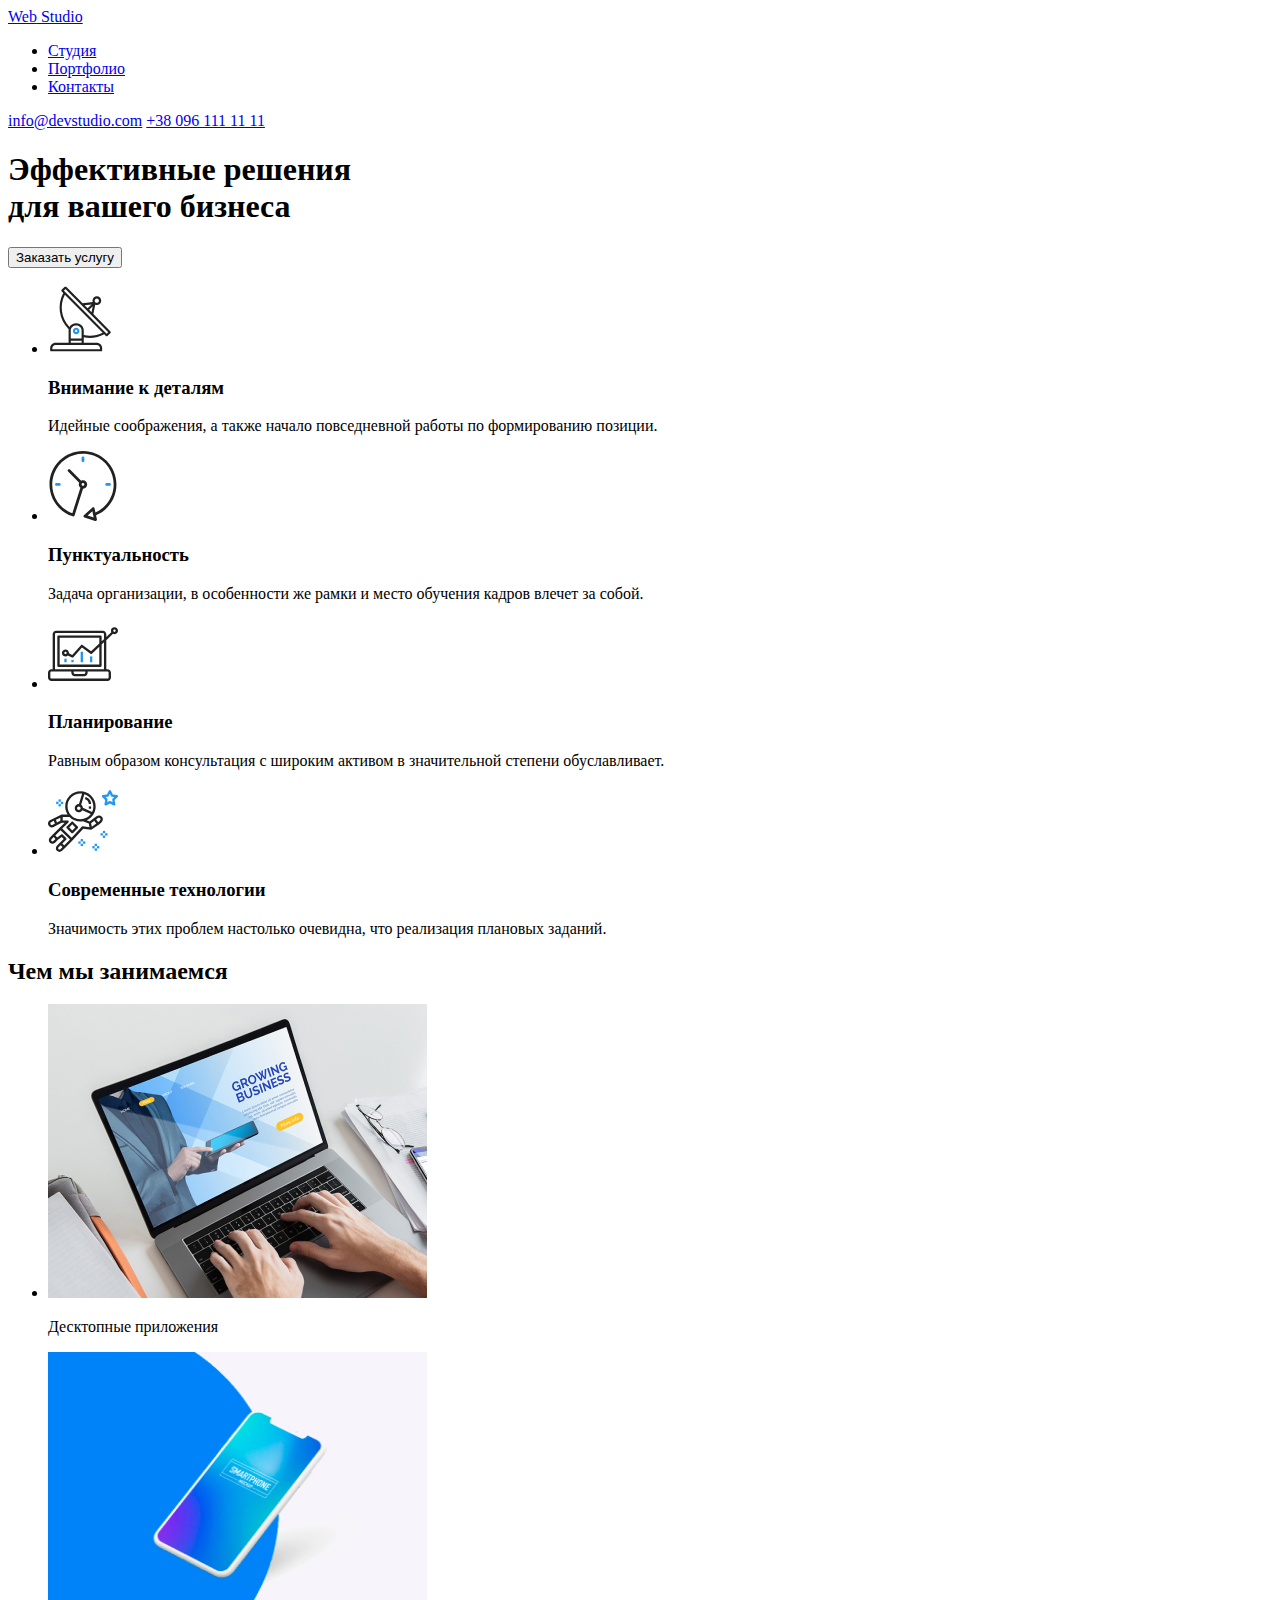
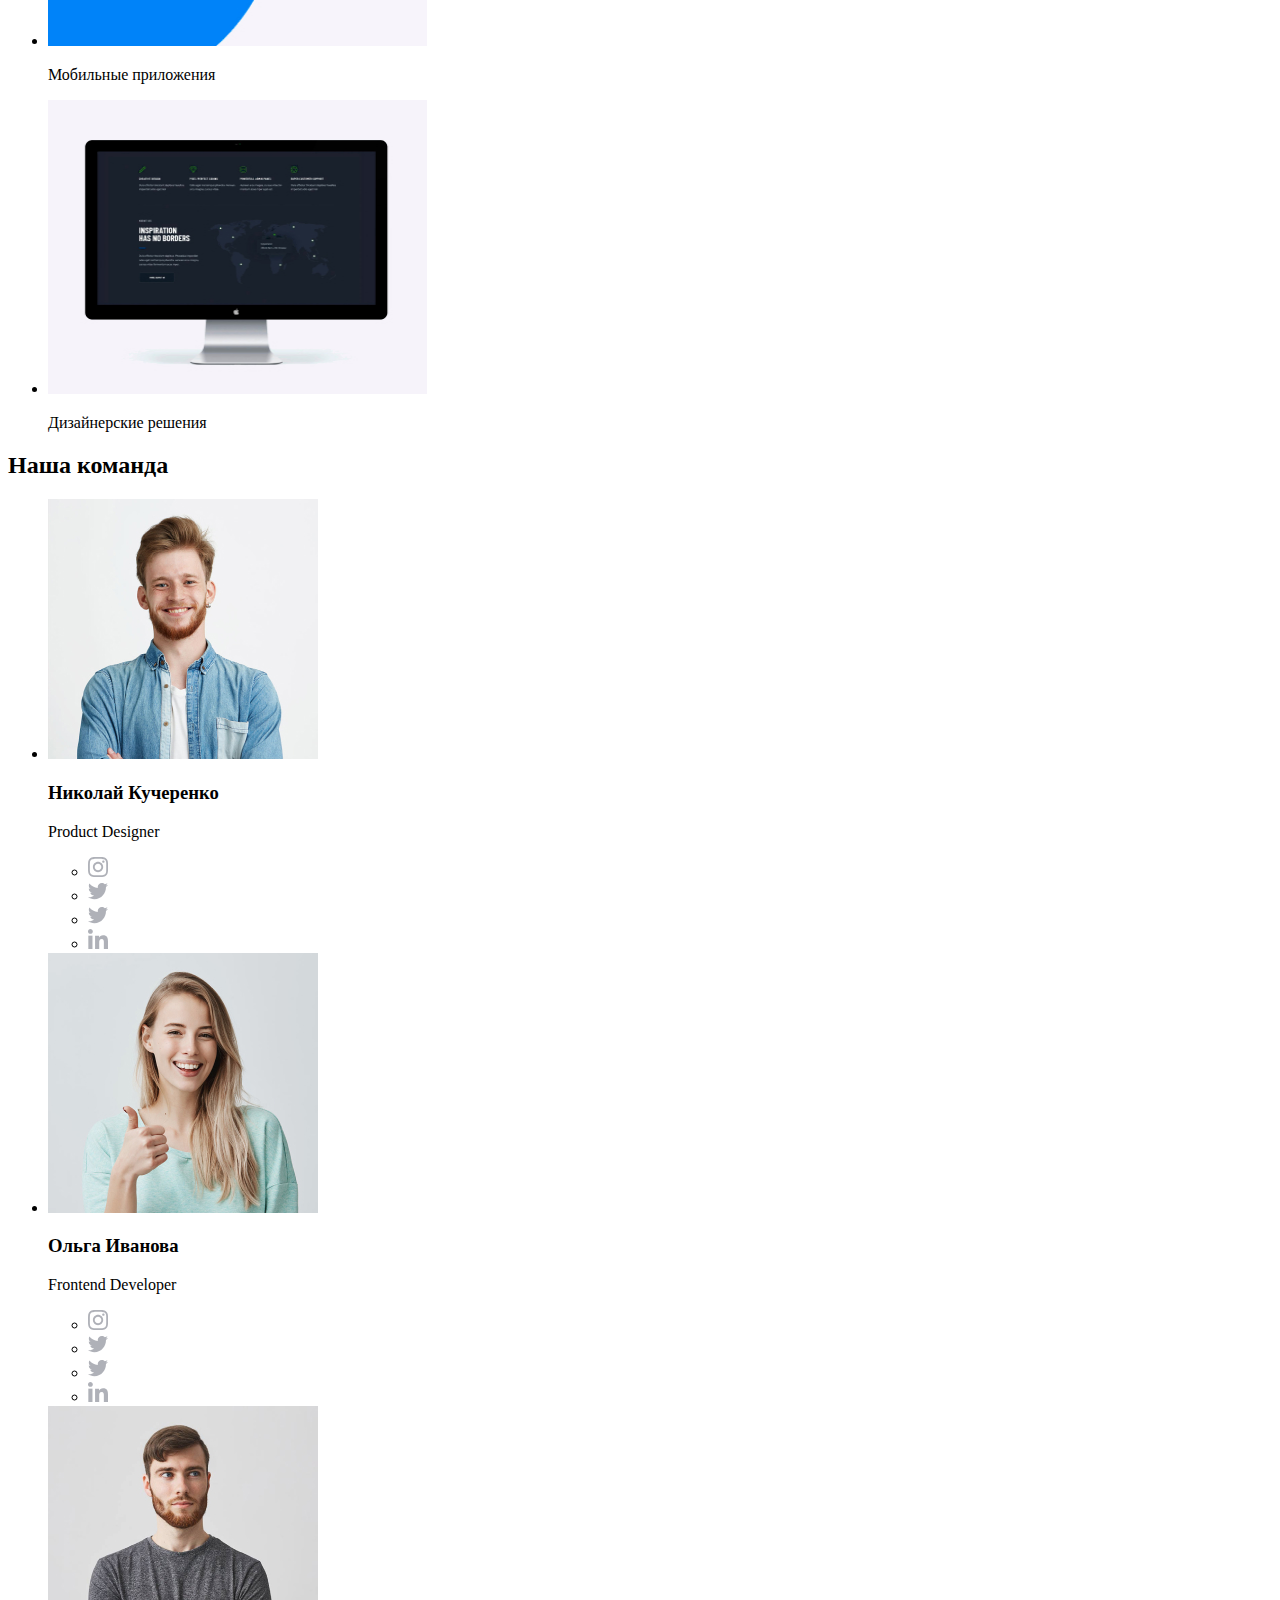
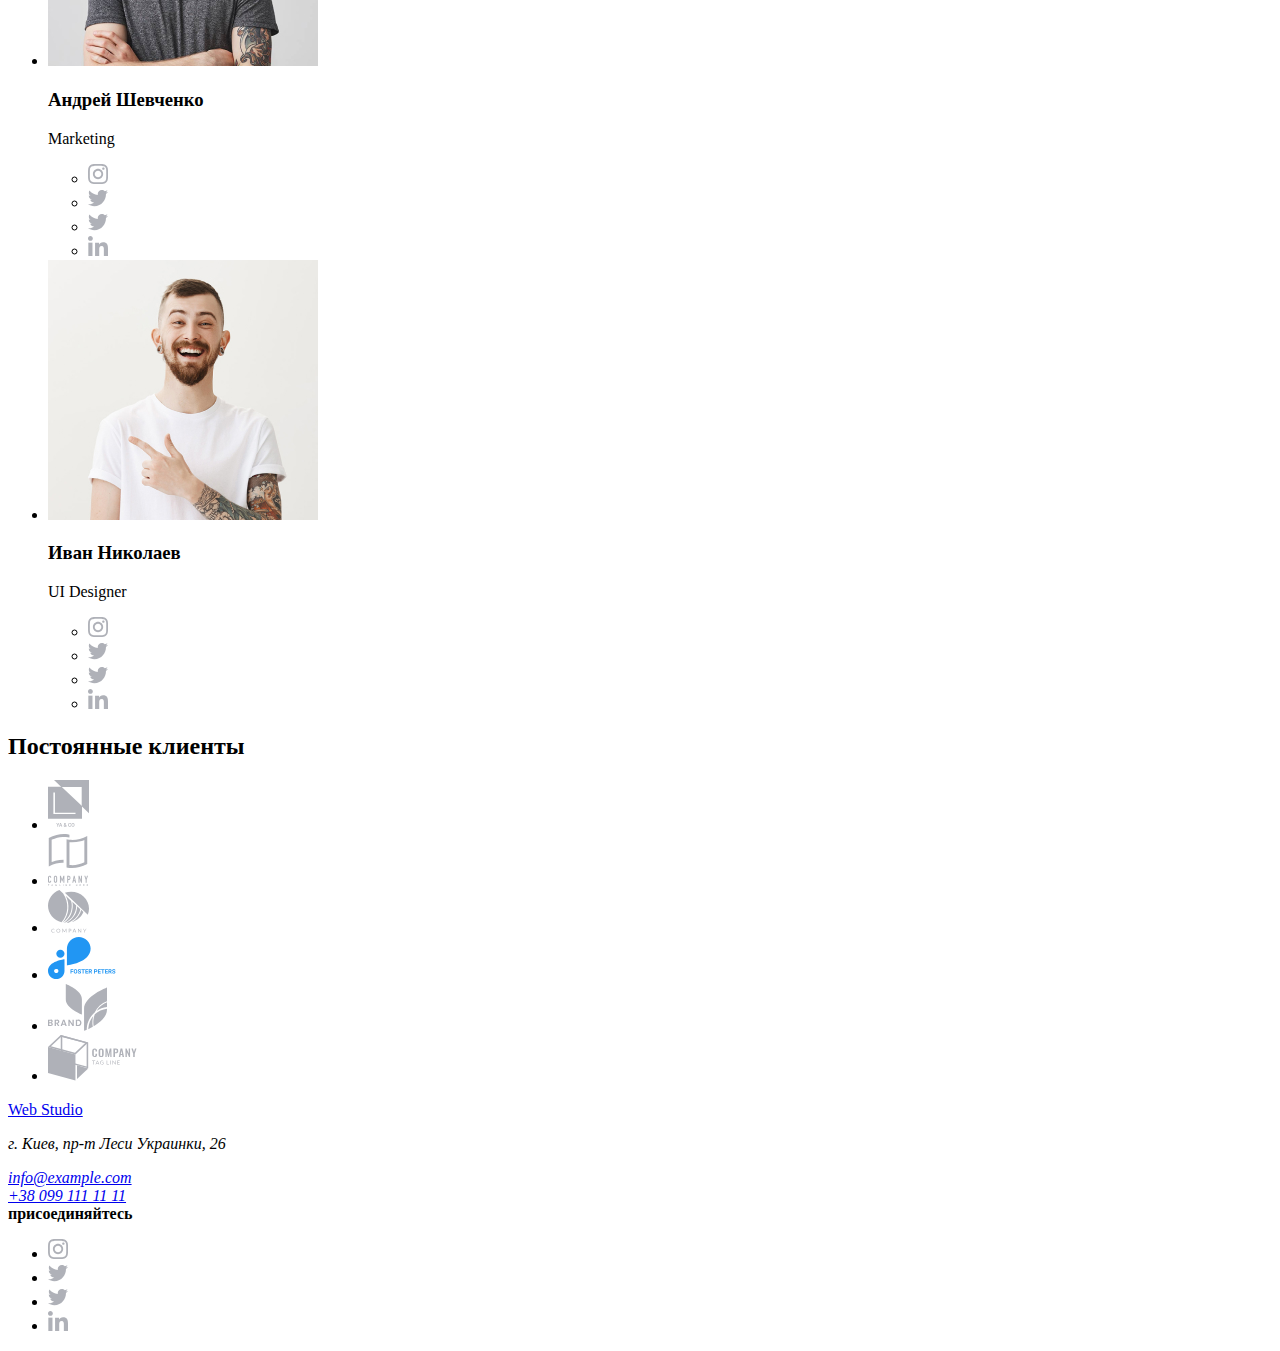
==== index.html @ 9d207a73 "Перенесено всі файли з першого ДЗ і створено файл portfolio.html" ====
<!DOCTYPE html>
<html lang="ru">

<head>
    <meta charset="UTF-8">
    <meta name="viewport" content="width=device-width, initial-scale=1.0">
    <title>HomeWork1</title>
    <link rel="stylesheet" href="./css/styles.css" />
</head>

<body>
    <!-- ШАПКА МАКЕТА -->
    <header>
        <nav>
            <a href="index.html"><span>Web</span> Studio</a>
            <ul>
                <li><a href="#">Студия</a></li>
                <li><a href="#">Портфолио</a></li>
                <li><a href="#">Контакты</a></li>
            </ul>
        </nav>
        <div>
            <a href="mailto:info@devstudio.com">info@devstudio.com</a>
            <a href="tel:+380961111111">+38 096 111 11 11</a>
        </div>
    </header>
    <main>
        <!-- Секция ГЕРОЙ -->
        <section>
            <h1>Эффективные решения <br>для вашего бизнеса</h1>
            <button>Заказать услугу</button>
        </section>
        <!-- О НАС -->
        <section>
            <h2 hidden>О нас</h2>
            <ul>
                <li>
                    <img src="./imges/aboutus/antenna.svg" alt="Иконака антены" width="65" height="70">
                    <h3>Внимание к деталям</h3>
                    <p>Идейные соображения, а также начало повседневной работы
                        по формированию позиции.</p>
                </li>
                <li>
                    <img src="./imges/aboutus/clock.svg" alt="Иконка часов" width="70" height="70">
                    <h3>Пунктуальность</h3>
                    <p>Задача организации, в особенности же рамки
                        и место обучения кадров влечет за собой.</p>
                </li>
                <li>
                    <img src="./imges/aboutus/diagram.svg" alt="Иконка диаграмы" width="70" height="70">
                    <h3>Планирование</h3>
                    <p>Равным образом консультация
                        с широким активом в значительной степени обуславливает.</p>
                </li>
                <li>
                    <img src="./imges/aboutus/astronaut.svg" alt="Иконка астронавта" width="70" height="70">
                    <h3>Современные технологии</h3>
                    <p>Значимость этих проблем настолько очевидна,
                        что реализация плановых заданий.</p>
                </li>
            </ul>
        </section>
        <!-- ЧЕМ МЫ ЗАНИМАЕМСЯ -->
        <section>
            <h2>Чем мы занимаемся</h2>
            <ul>
                <li>
                    <img src="./imges/ourwork/noutbook.jpg" alt="Изображение ноутбука" width="379" height="294">
                    <p>Десктопные приложения</p>
                </li>
                <li>
                    <img src="./imges/ourwork/mobile.jpg" alt="Изображение смартфона" width="379" height="294">
                    <p>Мобильные приложения</p>
                </li>
                <li>
                    <img src="./imges/ourwork/dekstop.jpg" alt="Изображение монитора" width="379" height="294">
                    <p>Дизайнерские решения</p>
                </li>
            </ul>
        </section>
        <!-- НАША КОМАНДА -->
        <section>
            <h2>Наша команда</h2>
            <ul>
                <li>
                    <img src="./imges/team/nikolai.jpg" alt="Фото Николая" width="270" height="260">
                    <h3>Николай Кучеренко</h3>
                    <p lang="en">Product Designer</p>
                    <ul>
                        <li><a href="#"><img src="./imges/social/instagram.svg" alt="иконка Инстаграм"></a></li>
                        <li><a href="#"><img src="./imges/social/twitter.svg" alt="иконка Твыттер"></a></li>
                        <li><a href="#"><img src="./imges/social/twitter.svg" alt="иконка Фейсбук"></a></li>
                        <li><a href="#"><img src="./imges/social/linkedin.svg" alt="иконка Линкедин"></a></li>
                    </ul>
                </li>
                <li>
                    <img src="./imges/team/olga.jpg" alt="Фото Ольги" width="270" height="260">
                    <h3>Ольга Иванова</h3>
                    <p lang="en">Frontend Developer</p>
                    <ul>
                        <li><a href="#"><img src="./imges/social/instagram.svg" alt="иконка Инстаграм"></a></li>
                        <li><a href="#"><img src="./imges/social/twitter.svg" alt="иконка Твыттер"></a></li>
                        <li><a href="#"><img src="./imges/social/twitter.svg" alt="иконка Фейсбук"></a></li>
                        <li><a href="#"><img src="./imges/social/linkedin.svg" alt="иконка Линкедин"></a></li>
                    </ul>
                </li>
                <li>
                    <img src="./imges/team/andrei.jpg" alt="Фото Андрея" width="270" height="260">
                    <h3>Андрей Шевченко</h3>
                    <p lang="en">Marketing</p>
                    <ul>
                        <li><a href="#"><img src="./imges/social/instagram.svg" alt="иконка Инстаграм"></a></li>
                        <li><a href="#"><img src="./imges/social/twitter.svg" alt="иконка Твыттер"></a></li>
                        <li><a href="#"><img src="./imges/social/twitter.svg" alt="иконка Фейсбук"></a></li>
                        <li><a href="#"><img src="./imges/social/linkedin.svg" alt="иконка Линкедин"></a></li>
                    </ul>
                </li>
                <li>
                    <img src="./imges/team/ivan.jpg" alt="Фото Ивана" width="270" height="260">
                    <h3>Иван Николаев</h3>
                    <p lang="en">UI Designer</p>
                    <ul>
                        <li><a href="#"><img src="./imges/social/instagram.svg" alt="иконка Инстаграм"></a></li>
                        <li><a href="#"><img src="./imges/social/twitter.svg" alt="иконка Твыттер"></a></li>
                        <li><a href="#"><img src="./imges/social/twitter.svg" alt="иконка Фейсбук"></a></li>
                        <li><a href="#"><img src="./imges/social/linkedin.svg" alt="иконка Линкедин"></a></li>
                    </ul>
                </li>
            </ul>
        </section>
        <!-- ПОСТОЯННЫЕ КЛИЕНТЫ -->
        <section>
            <h2>Постоянные клиенты</h2>
            <ul>
                <li><a href="#"><img src="./imges/clients/logo1.svg" alt="Логотип первого клиента"></a></li>
                <li><a href="#"><img src="./imges/clients/logo2.svg" alt="Логотип второго клиента"></a></li>
                <li><a href="#"><img src="./imges/clients/logo3.svg" alt="Логотип третьего клиента"></a></li>
                <li><a href="#"><img src="./imges/clients/logo4.svg" alt="Логотип четвертого клиента"></a></li>
                <li><a href="#"><img src="./imges/clients/logo5.svg" alt="Логотип пятого клиента"></a></li>
                <li><a href="#"><img src="./imges/clients/logo6.svg" alt="Логотип шестого клиента"></a></li>
            </ul>
        </section>
    </main>
    <!-- ПОДВАЛ -->
    <footer>
        <div>
            <a href="index.html"><span>Web</span> Studio</a>
        </div>
        <address>
            <p>г. Киев, пр-т Леси Украинки, 26</p>
            <div><a href="mailto:info@example.com">info@example.com</a></div>
            <div><a href="tel:+380991111111">+38 099 111 11 11</a></div>
        </address>
        <div>
            <b>присоединяйтесь</b>
            <ul>
                <li><a href="#"><img src="./imges/social/instagram.svg" alt="иконка Инстаграм"></a></li>
                <li><a href="#"><img src="./imges/social/twitter.svg" alt="иконка Твыттер"></a></li>
                <li><a href="#"><img src="./imges/social/twitter.svg" alt="иконка Фейсбук"></a></li>
                <li><a href="#"><img src="./imges/social/linkedin.svg" alt="иконка Линкедин"></a></li>
            </ul>
        </div>
    </footer>
</body>

</html>
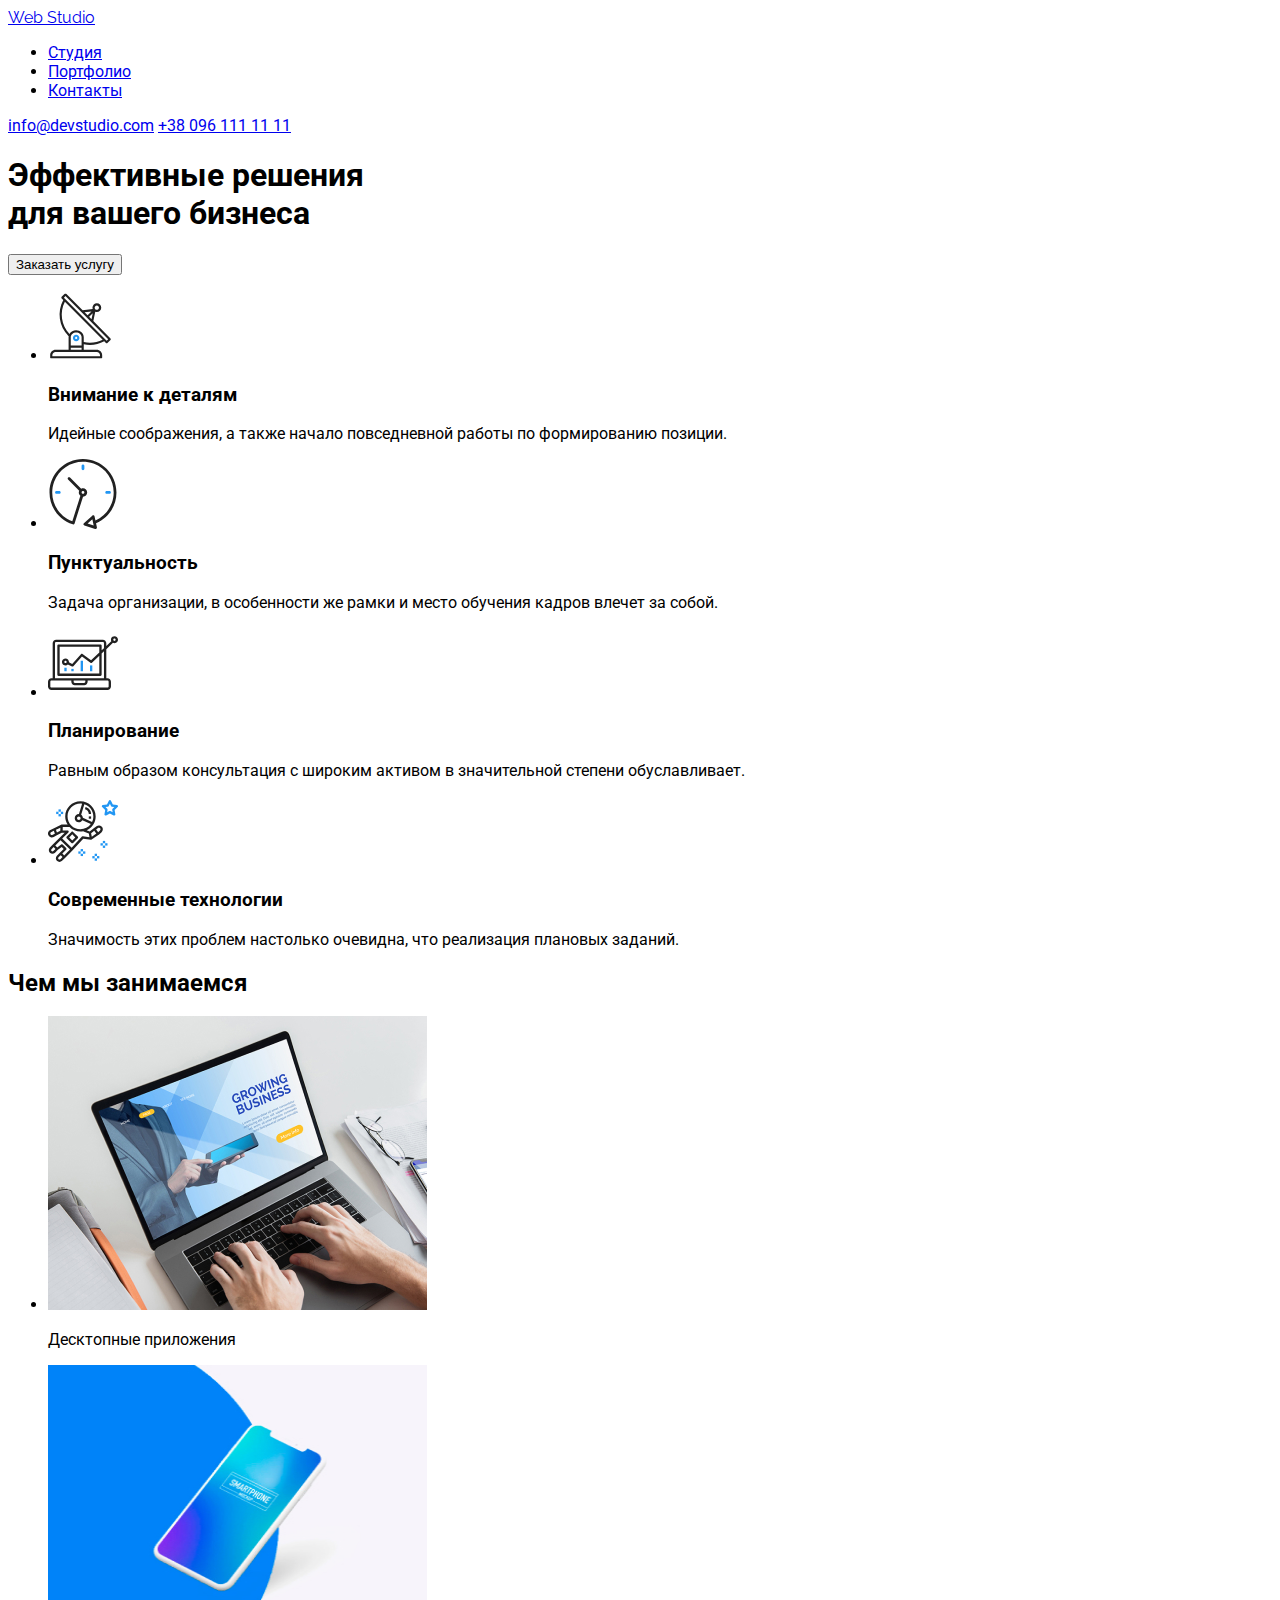
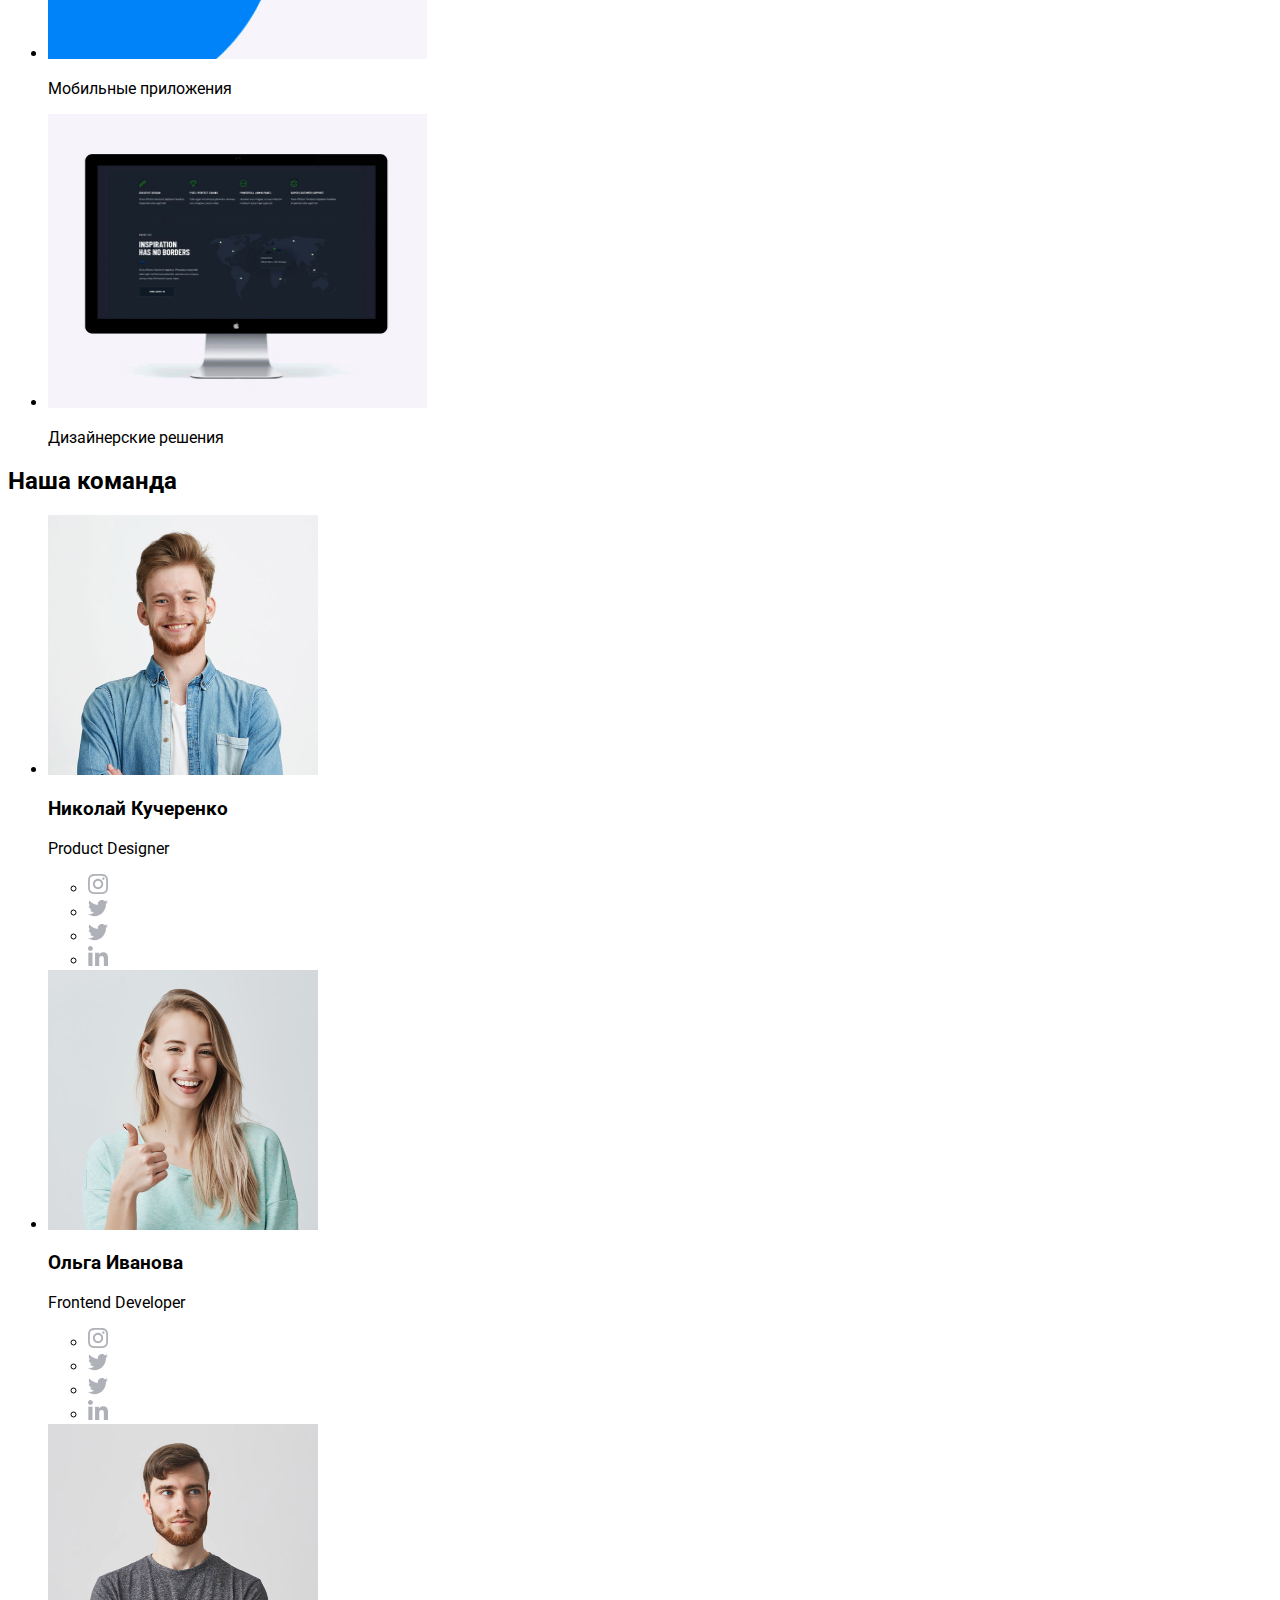
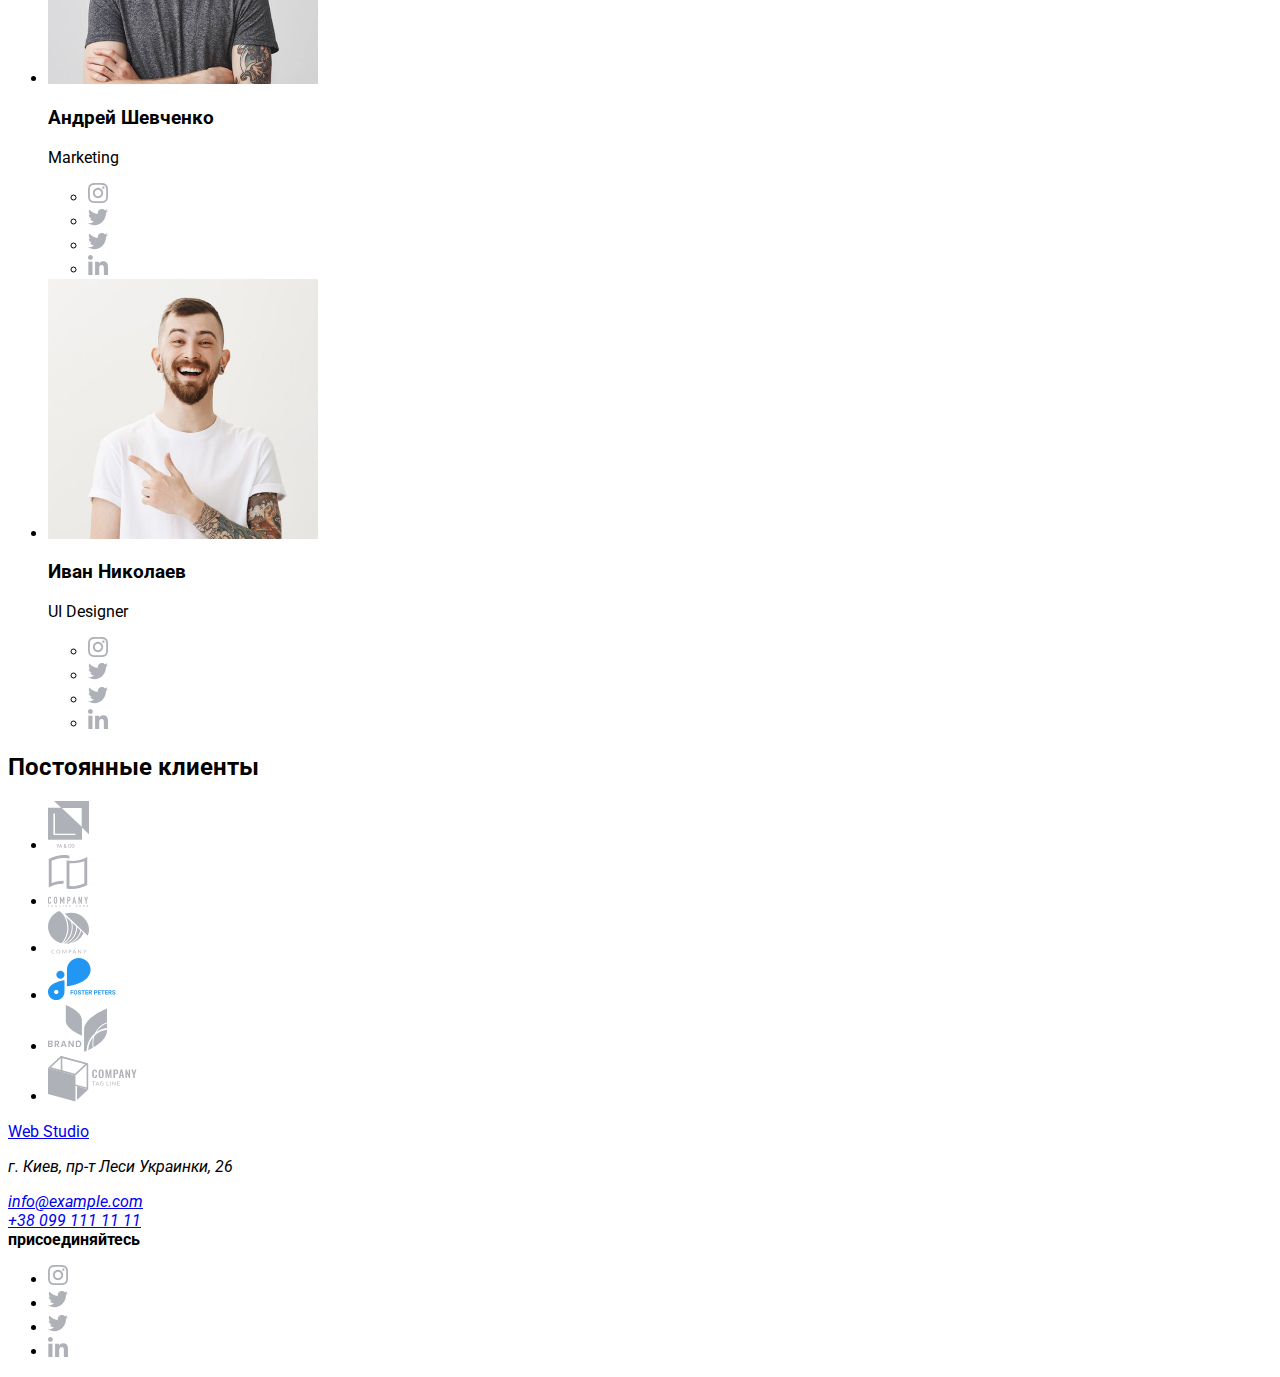
==== commit a5acc436: "Виправлена верстка, додано шрифти і збережено кольори" ====
--- a/index.html
+++ b/index.html
@@ -5,6 +5,9 @@
     <meta charset="UTF-8">
     <meta name="viewport" content="width=device-width, initial-scale=1.0">
     <title>HomeWork1</title>
+    <link
+        href="https://fonts.googleapis.com/css2?family=Raleway:wght@700&family=Roboto:wght@400;500;700;900&display=swap"
+        rel="stylesheet" />
     <link rel="stylesheet" href="./css/styles.css" />
 </head>
 
@@ -12,10 +15,10 @@
     <!-- ШАПКА МАКЕТА -->
     <header>
         <nav>
-            <a href="index.html"><span>Web</span> Studio</a>
+            <a class="logo" href="index.html"><span>Web</span> Studio</a>
             <ul>
-                <li><a href="#">Студия</a></li>
-                <li><a href="#">Портфолио</a></li>
+                <li><a href="./index.html">Студия</a></li>
+                <li><a href="./portfolio.html">Портфолио</a></li>
                 <li><a href="#">Контакты</a></li>
             </ul>
         </nav>
--- a/css/styles.css
+++ b/css/styles.css
@@ -0,0 +1,15 @@
+
+/*  Дополнительный синий цвет - color: #2196F3; 
+Основной черный цвет (заголовки) - color: #212121;
+Черный цвет для лого - color: #000000;
+Основной серый цвет - color: #757575;
+Белый цвет - color: #FFFFFF;
+*/
+
+
+body {
+    font-family: Roboto; sans-serif
+}
+.logo {
+    font-family: Raleway; sans-serif
+}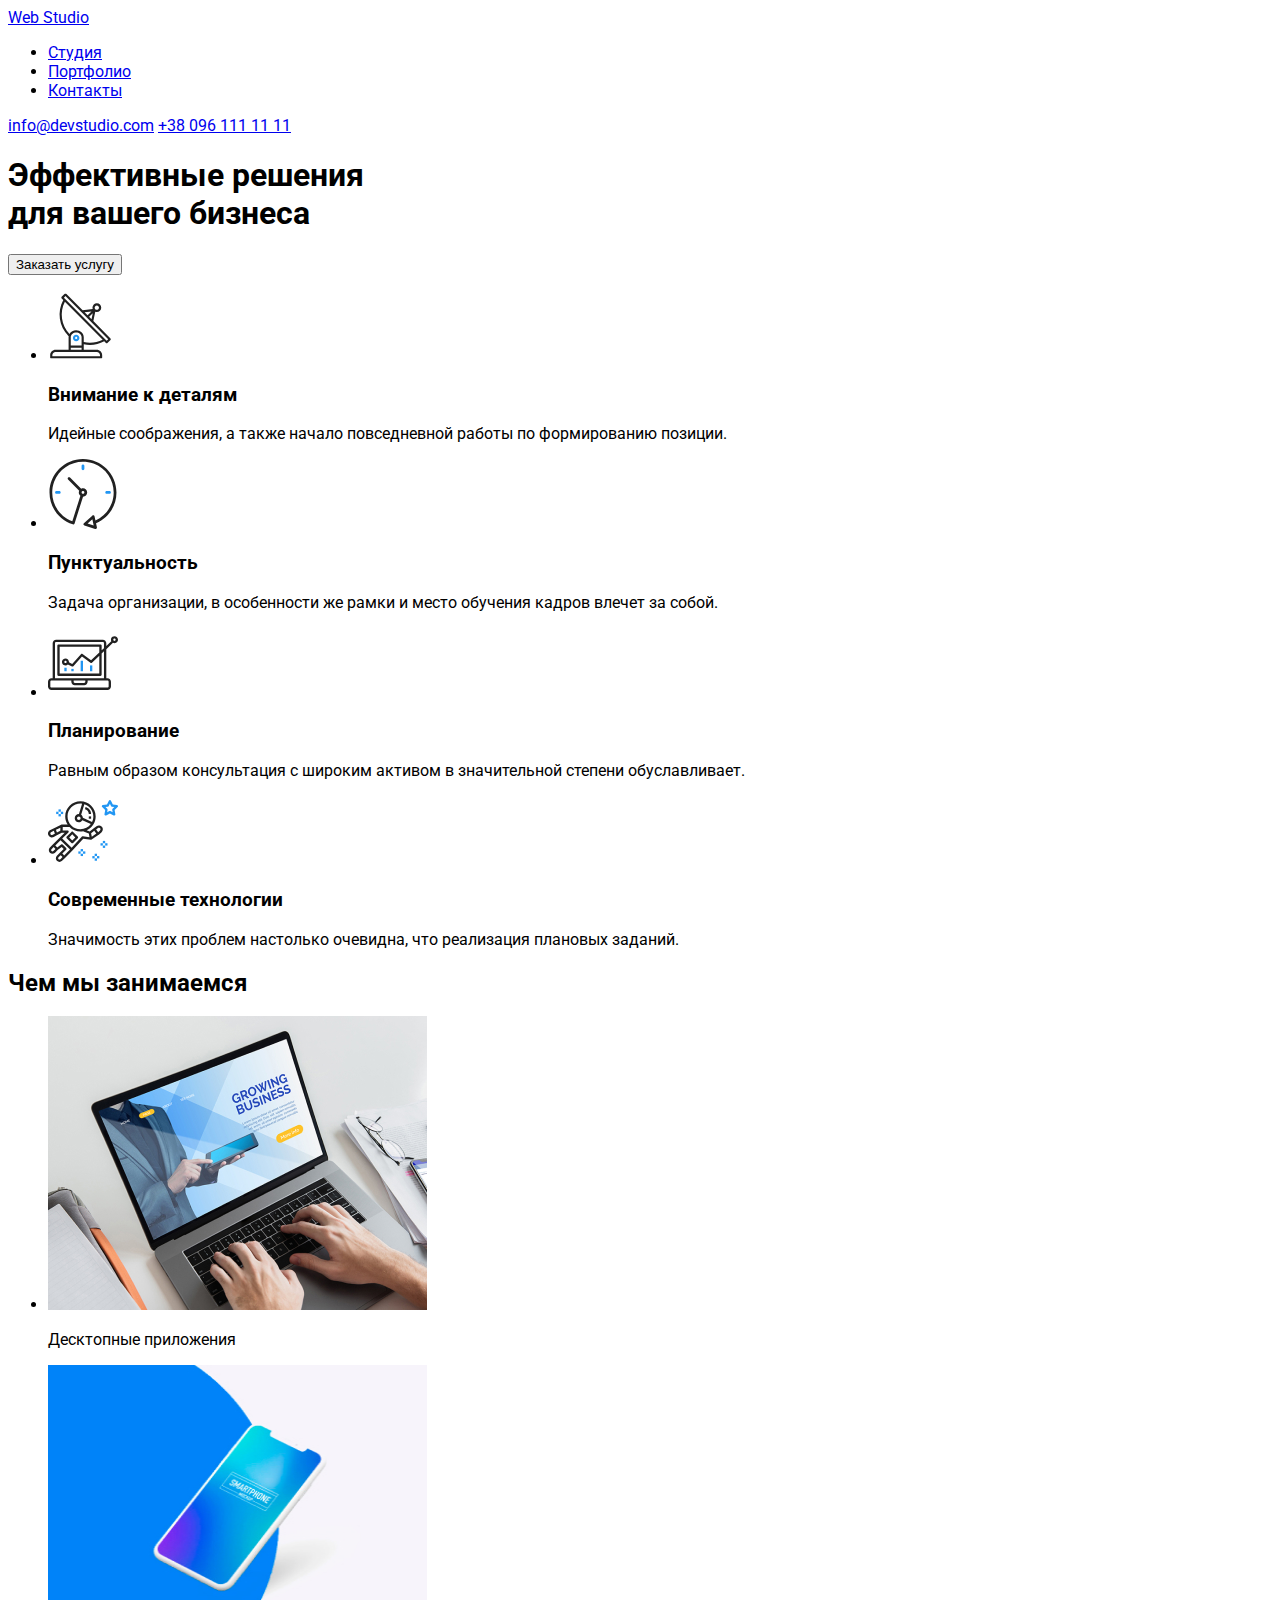
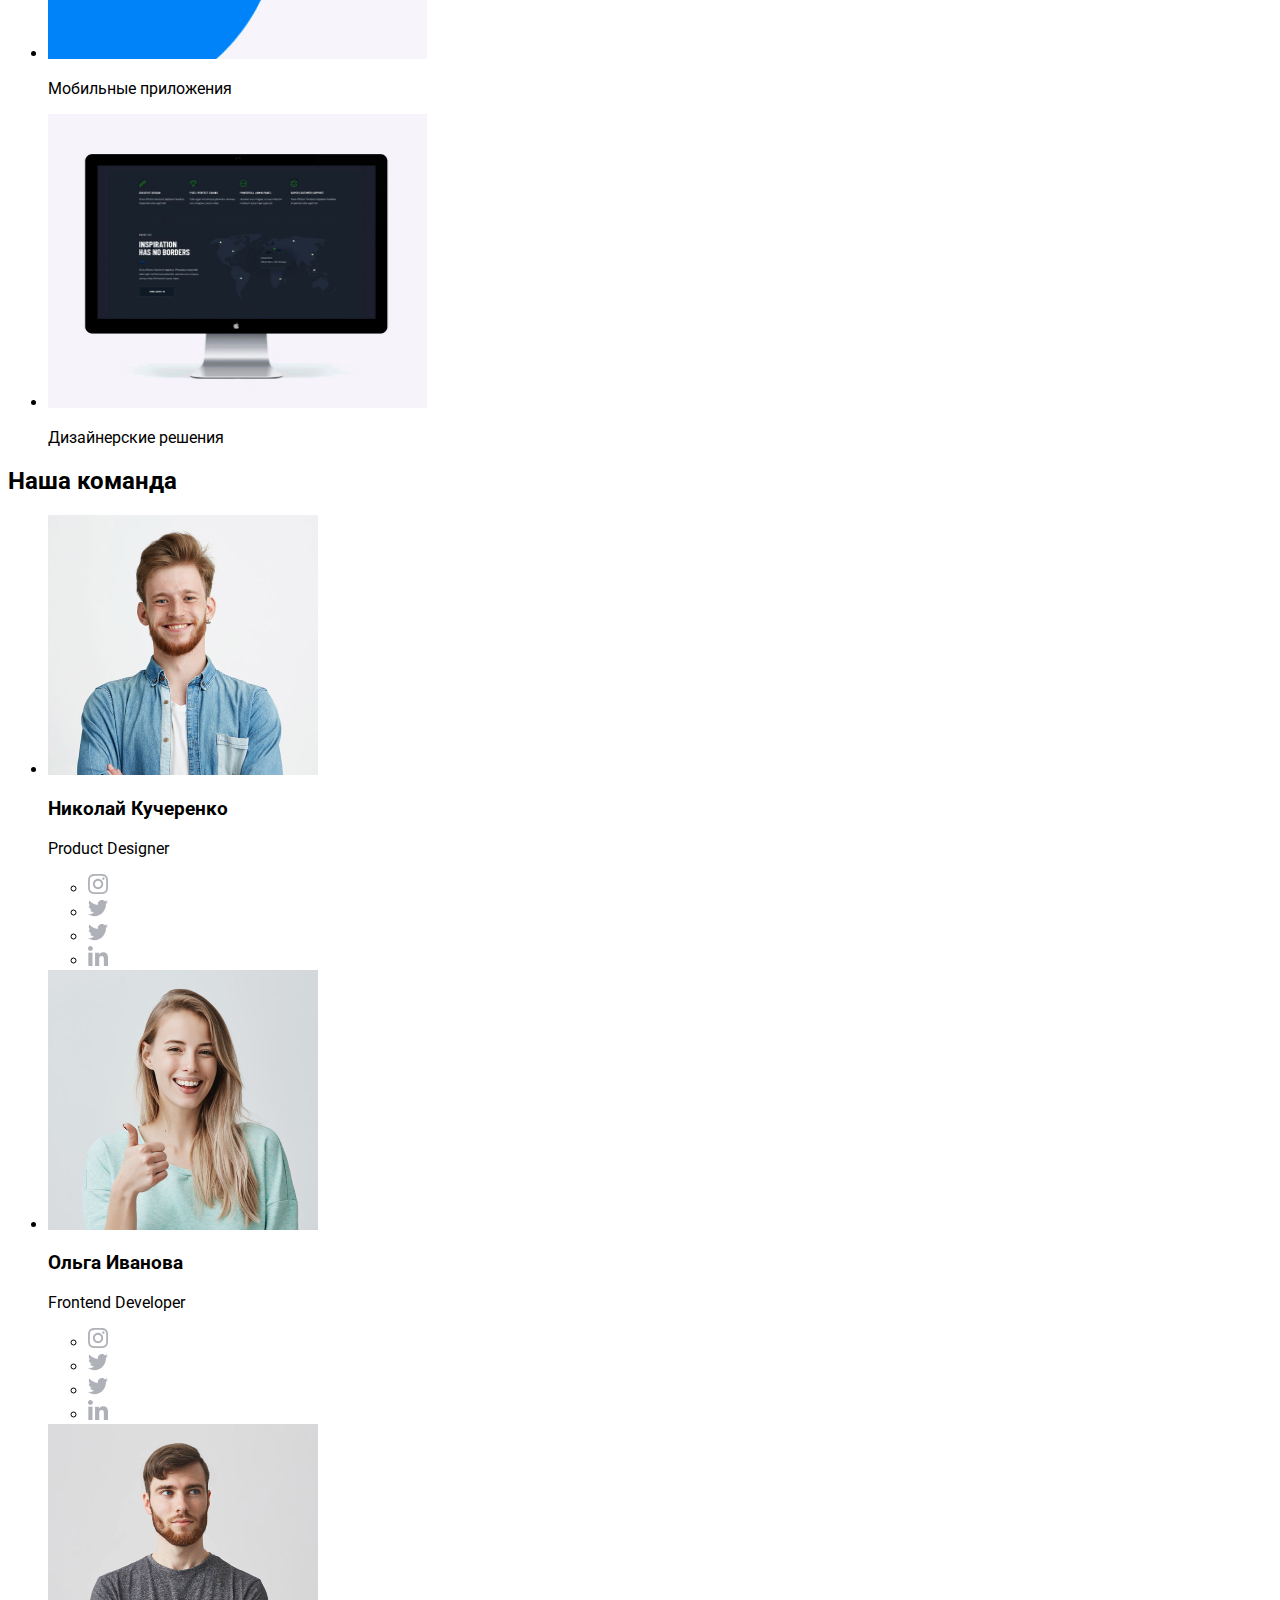
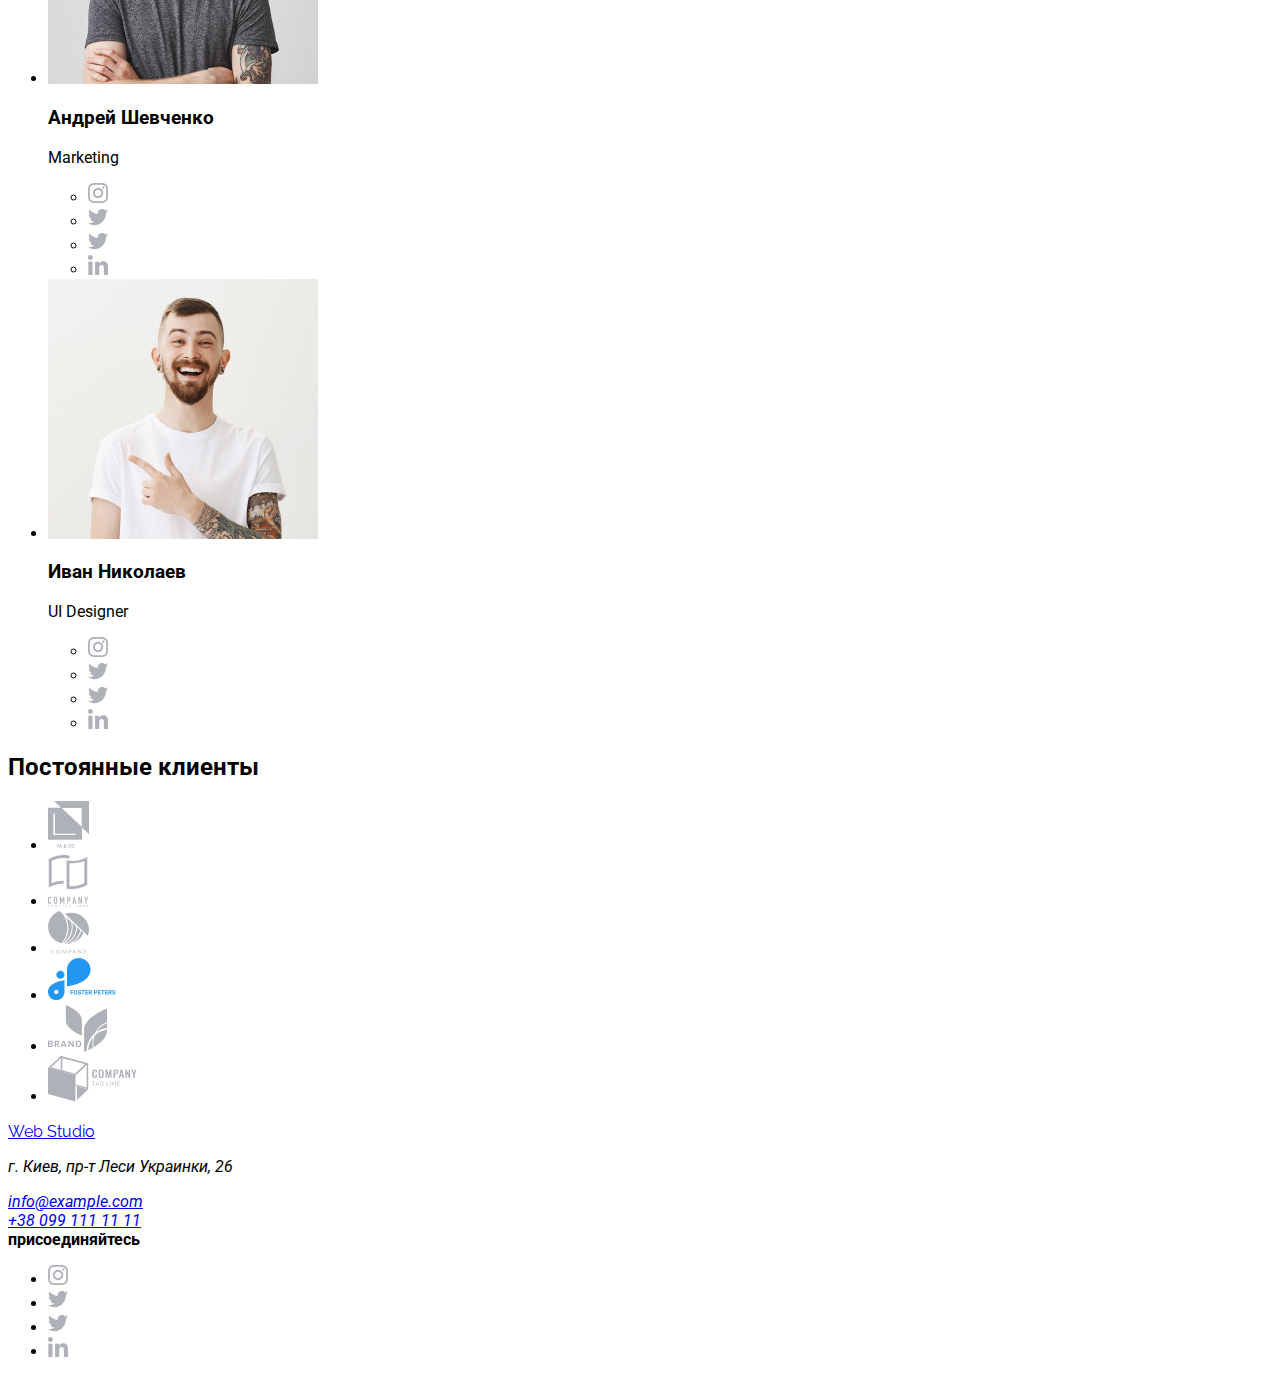
==== commit 934968fb: "Призначено класи тегів для файлу .html" ====
--- a/index.html
+++ b/index.html
@@ -13,154 +13,186 @@
 
 <body>
     <!-- ШАПКА МАКЕТА -->
-    <header>
-        <nav>
-            <a class="logo" href="index.html"><span>Web</span> Studio</a>
-            <ul>
-                <li><a href="./index.html">Студия</a></li>
-                <li><a href="./portfolio.html">Портфолио</a></li>
-                <li><a href="#">Контакты</a></li>
+    <header class="header">
+        <nav class="nav">
+            <a class="logo-link" href="index.html"><span class="web">Web</span> Studio</a>
+            <ul class="nav-list">
+                <li><a class="nav-link" href="./index.html">Студия</a></li>
+                <li><a class="nav-link" href="./portfolio.html">Портфолио</a></li>
+                <li><a class="nav-link" href="#">Контакты</a></li>
             </ul>
         </nav>
-        <div>
-            <a href="mailto:info@devstudio.com">info@devstudio.com</a>
-            <a href="tel:+380961111111">+38 096 111 11 11</a>
+        <div class="contacts">
+            <a class="contacts-link" href="mailto:info@devstudio.com">info@devstudio.com</a>
+            <a class="contacts-link" href="tel:+380961111111">+38 096 111 11 11</a>
         </div>
     </header>
     <main>
         <!-- Секция ГЕРОЙ -->
-        <section>
-            <h1>Эффективные решения <br>для вашего бизнеса</h1>
-            <button>Заказать услугу</button>
-        </section>
-        <!-- О НАС -->
-        <section>
+        <section class="hero">
+            <h1 class="hero-titel">Эффективные решения <br>для вашего бизнеса</h1>
+            <button class="hero-button">Заказать услугу</button>
+        </section>
+        <!-- ПРЕИМУЩЕСТВА -->
+        <section class="superiority">
             <h2 hidden>О нас</h2>
-            <ul>
-                <li>
-                    <img src="./imges/aboutus/antenna.svg" alt="Иконака антены" width="65" height="70">
-                    <h3>Внимание к деталям</h3>
-                    <p>Идейные соображения, а также начало повседневной работы
+            <ul class="superiority-list">
+                <li>
+                    <img class="superiority-img" src="./imges/aboutus/antenna.svg" alt="Иконака антены" width="65"
+                        height="70">
+                    <h3 class="superiority-titel">Внимание к деталям</h3>
+                    <p class="superiority-text">Идейные соображения, а также начало повседневной работы
                         по формированию позиции.</p>
                 </li>
                 <li>
-                    <img src="./imges/aboutus/clock.svg" alt="Иконка часов" width="70" height="70">
-                    <h3>Пунктуальность</h3>
-                    <p>Задача организации, в особенности же рамки
+                    <img class="superiority-img" src="./imges/aboutus/clock.svg" alt="Иконка часов" width="70"
+                        height="70">
+                    <h3 class="superiority-titel">Пунктуальность</h3>
+                    <p class="superiority-text">Задача организации, в особенности же рамки
                         и место обучения кадров влечет за собой.</p>
                 </li>
                 <li>
-                    <img src="./imges/aboutus/diagram.svg" alt="Иконка диаграмы" width="70" height="70">
-                    <h3>Планирование</h3>
-                    <p>Равным образом консультация
+                    <img class="superiority-img" src="./imges/aboutus/diagram.svg" alt="Иконка диаграмы" width="70"
+                        height="70">
+                    <h3 class="superiority-titel">Планирование</h3>
+                    <p class="superiority-text">Равным образом консультация
                         с широким активом в значительной степени обуславливает.</p>
                 </li>
                 <li>
-                    <img src="./imges/aboutus/astronaut.svg" alt="Иконка астронавта" width="70" height="70">
-                    <h3>Современные технологии</h3>
-                    <p>Значимость этих проблем настолько очевидна,
+                    <img class="superiority-img" src="./imges/aboutus/astronaut.svg" alt="Иконка астронавта" width="70"
+                        height="70">
+                    <h3 class="superiority-titel">Современные технологии</h3>
+                    <p class="superiority-text">Значимость этих проблем настолько очевидна,
                         что реализация плановых заданий.</p>
                 </li>
             </ul>
         </section>
         <!-- ЧЕМ МЫ ЗАНИМАЕМСЯ -->
-        <section>
-            <h2>Чем мы занимаемся</h2>
-            <ul>
-                <li>
-                    <img src="./imges/ourwork/noutbook.jpg" alt="Изображение ноутбука" width="379" height="294">
-                    <p>Десктопные приложения</p>
-                </li>
-                <li>
-                    <img src="./imges/ourwork/mobile.jpg" alt="Изображение смартфона" width="379" height="294">
-                    <p>Мобильные приложения</p>
-                </li>
-                <li>
-                    <img src="./imges/ourwork/dekstop.jpg" alt="Изображение монитора" width="379" height="294">
-                    <p>Дизайнерские решения</p>
+        <section class="work">
+            <h2 class="work-titel">Чем мы занимаемся</h2>
+            <ul class="work-list">
+                <li>
+                    <img class="work-img" src="./imges/ourwork/noutbook.jpg" alt="Изображение ноутбука" width="379"
+                        height="294">
+                    <p class="work-text">Десктопные приложения</p>
+                </li>
+                <li>
+                    <img class="work-img" src="./imges/ourwork/mobile.jpg" alt="Изображение смартфона" width="379"
+                        height="294">
+                    <p class="work-text">Мобильные приложения</p>
+                </li>
+                <li>
+                    <img class="work-img" src="./imges/ourwork/dekstop.jpg" alt="Изображение монитора" width="379"
+                        height="294">
+                    <p class="work-text">Дизайнерские решения</p>
                 </li>
             </ul>
         </section>
         <!-- НАША КОМАНДА -->
-        <section>
-            <h2>Наша команда</h2>
-            <ul>
-                <li>
-                    <img src="./imges/team/nikolai.jpg" alt="Фото Николая" width="270" height="260">
-                    <h3>Николай Кучеренко</h3>
-                    <p lang="en">Product Designer</p>
-                    <ul>
-                        <li><a href="#"><img src="./imges/social/instagram.svg" alt="иконка Инстаграм"></a></li>
-                        <li><a href="#"><img src="./imges/social/twitter.svg" alt="иконка Твыттер"></a></li>
-                        <li><a href="#"><img src="./imges/social/twitter.svg" alt="иконка Фейсбук"></a></li>
-                        <li><a href="#"><img src="./imges/social/linkedin.svg" alt="иконка Линкедин"></a></li>
-                    </ul>
-                </li>
-                <li>
-                    <img src="./imges/team/olga.jpg" alt="Фото Ольги" width="270" height="260">
-                    <h3>Ольга Иванова</h3>
-                    <p lang="en">Frontend Developer</p>
-                    <ul>
-                        <li><a href="#"><img src="./imges/social/instagram.svg" alt="иконка Инстаграм"></a></li>
-                        <li><a href="#"><img src="./imges/social/twitter.svg" alt="иконка Твыттер"></a></li>
-                        <li><a href="#"><img src="./imges/social/twitter.svg" alt="иконка Фейсбук"></a></li>
-                        <li><a href="#"><img src="./imges/social/linkedin.svg" alt="иконка Линкедин"></a></li>
-                    </ul>
-                </li>
-                <li>
-                    <img src="./imges/team/andrei.jpg" alt="Фото Андрея" width="270" height="260">
-                    <h3>Андрей Шевченко</h3>
-                    <p lang="en">Marketing</p>
-                    <ul>
-                        <li><a href="#"><img src="./imges/social/instagram.svg" alt="иконка Инстаграм"></a></li>
-                        <li><a href="#"><img src="./imges/social/twitter.svg" alt="иконка Твыттер"></a></li>
-                        <li><a href="#"><img src="./imges/social/twitter.svg" alt="иконка Фейсбук"></a></li>
-                        <li><a href="#"><img src="./imges/social/linkedin.svg" alt="иконка Линкедин"></a></li>
-                    </ul>
-                </li>
-                <li>
-                    <img src="./imges/team/ivan.jpg" alt="Фото Ивана" width="270" height="260">
-                    <h3>Иван Николаев</h3>
-                    <p lang="en">UI Designer</p>
-                    <ul>
-                        <li><a href="#"><img src="./imges/social/instagram.svg" alt="иконка Инстаграм"></a></li>
-                        <li><a href="#"><img src="./imges/social/twitter.svg" alt="иконка Твыттер"></a></li>
-                        <li><a href="#"><img src="./imges/social/twitter.svg" alt="иконка Фейсбук"></a></li>
-                        <li><a href="#"><img src="./imges/social/linkedin.svg" alt="иконка Линкедин"></a></li>
+        <section class="team">
+            <h2 class="team-titel">Наша команда</h2>
+            <ul class="team-list">
+                <li>
+                    <img class="team-img" src="./imges/team/nikolai.jpg" alt="Фото Николая" width="270" height="260">
+                    <h3 class="team-titel-name">Николай Кучеренко</h3>
+                    <p class="team-text" lang="en">Product Designer</p>
+                    <ul class="team-social-list">
+                        <li><a class="team-social-link" href="#"><img src="./imges/social/instagram.svg"
+                                    alt="иконка Инстаграм"></a></li>
+                        <li><a class="team-social-link" href="#"><img src="./imges/social/twitter.svg"
+                                    alt="иконка Твыттер"></a></li>
+                        <li><a class="team-social-link" href="#"><img src="./imges/social/twitter.svg"
+                                    alt="иконка Фейсбук"></a></li>
+                        <li><a class="team-social-link" href="#"><img src="./imges/social/linkedin.svg"
+                                    alt="иконка Линкедин"></a></li>
+                    </ul>
+                </li>
+                <li>
+                    <img class="team-img" src="./imges/team/olga.jpg" alt="Фото Ольги" width="270" height="260">
+                    <h3 class="team-titel-name">Ольга Иванова</h3>
+                    <p class="team-text" lang="en">Frontend Developer</p>
+                    <ul class="team-social-list">
+                        <li><a class="team-social-link" href="#"><img src="./imges/social/instagram.svg"
+                                    alt="иконка Инстаграм"></a></li>
+                        <li><a class="team-social-link" href="#"><img src="./imges/social/twitter.svg"
+                                    alt="иконка Твиттер"></a></li>
+                        <li><a class="team-social-link" href="#"><img src="./imges/social/twitter.svg"
+                                    alt="иконка Фейсбук"></a></li>
+                        <li><a class="team-social-link" href="#"><img src="./imges/social/linkedin.svg"
+                                    alt="иконка Линкедин"></a></li>
+                    </ul>
+                </li>
+                <li>
+                    <img class="team-img" src="./imges/team/andrei.jpg" alt="Фото Андрея" width="270" height="260">
+                    <h3 class="team-titel-name">Андрей Шевченко</h3>
+                    <p class="team-text" lang="en">Marketing</p>
+                    <ul class="team-social-list">
+                        <li><a class="team-social-link" href="#"><img src="./imges/social/instagram.svg"
+                                    alt="иконка Инстаграм"></a></li>
+                        <li><a class="team-social-link" href="#"><img src="./imges/social/twitter.svg"
+                                    alt="иконка Твыттер"></a></li>
+                        <li><a class="team-social-link" href="#"><img src="./imges/social/twitter.svg"
+                                    alt="иконка Фейсбук"></a></li>
+                        <li><a class="team-social-link" href="#"><img src="./imges/social/linkedin.svg"
+                                    alt="иконка Линкедин"></a></li>
+                    </ul>
+                </li>
+                <li>
+                    <img class="team-img" src="./imges/team/ivan.jpg" alt="Фото Ивана" width="270" height="260">
+                    <h3 class="team-titel-name">Иван Николаев</h3>
+                    <p class="team-text" lang="en">UI Designer</p>
+                    <ul class="team-social-list">
+                        <li><a class="team-social-link" href="#"><img src="./imges/social/instagram.svg"
+                                    alt="иконка Инстаграм"></a></li>
+                        <li><a class="team-social-link" href="#"><img src="./imges/social/twitter.svg"
+                                    alt="иконка Твыттер"></a></li>
+                        <li><a class="team-social-link" href="#"><img src="./imges/social/twitter.svg"
+                                    alt="иконка Фейсбук"></a></li>
+                        <li><a class="team-social-link" href="#"><img src="./imges/social/linkedin.svg"
+                                    alt="иконка Линкедин"></a></li>
                     </ul>
                 </li>
             </ul>
         </section>
         <!-- ПОСТОЯННЫЕ КЛИЕНТЫ -->
-        <section>
-            <h2>Постоянные клиенты</h2>
-            <ul>
-                <li><a href="#"><img src="./imges/clients/logo1.svg" alt="Логотип первого клиента"></a></li>
-                <li><a href="#"><img src="./imges/clients/logo2.svg" alt="Логотип второго клиента"></a></li>
-                <li><a href="#"><img src="./imges/clients/logo3.svg" alt="Логотип третьего клиента"></a></li>
-                <li><a href="#"><img src="./imges/clients/logo4.svg" alt="Логотип четвертого клиента"></a></li>
-                <li><a href="#"><img src="./imges/clients/logo5.svg" alt="Логотип пятого клиента"></a></li>
-                <li><a href="#"><img src="./imges/clients/logo6.svg" alt="Логотип шестого клиента"></a></li>
+        <section class="client">
+            <h2 class="client-titel">Постоянные клиенты</h2>
+            <ul class="client-list">
+                <li><a class="client-link" href="#"><img src="./imges/clients/logo1.svg"
+                            alt="Логотип первого клиента"></a></li>
+                <li><a class="client-link" href="#"><img src="./imges/clients/logo2.svg"
+                            alt="Логотип второго клиента"></a></li>
+                <li><a class="client-link" href="#"><img src="./imges/clients/logo3.svg"
+                            alt="Логотип третьего клиента"></a></li>
+                <li><a class="client-link" href="#"><img src="./imges/clients/logo4.svg"
+                            alt="Логотип четвертого клиента"></a></li>
+                <li><a class="client-link" href="#"><img src="./imges/clients/logo5.svg"
+                            alt="Логотип пятого клиента"></a></li>
+                <li><a class="client-link" href="#"><img src="./imges/clients/logo6.svg"
+                            alt="Логотип шестого клиента"></a></li>
             </ul>
         </section>
     </main>
     <!-- ПОДВАЛ -->
-    <footer>
-        <div>
-            <a href="index.html"><span>Web</span> Studio</a>
+    <footer class="footer">
+        <div class="logo">
+            <a class="logo-link" href="index.html"><span class="web">Web</span> Studio</a>
         </div>
-        <address>
-            <p>г. Киев, пр-т Леси Украинки, 26</p>
+        <address class="address">
+            <p class="address-text">г. Киев, пр-т Леси Украинки, 26</p>
+            <!--Клас???-->
             <div><a href="mailto:info@example.com">info@example.com</a></div>
             <div><a href="tel:+380991111111">+38 099 111 11 11</a></div>
         </address>
         <div>
-            <b>присоединяйтесь</b>
-            <ul>
-                <li><a href="#"><img src="./imges/social/instagram.svg" alt="иконка Инстаграм"></a></li>
-                <li><a href="#"><img src="./imges/social/twitter.svg" alt="иконка Твыттер"></a></li>
-                <li><a href="#"><img src="./imges/social/twitter.svg" alt="иконка Фейсбук"></a></li>
-                <li><a href="#"><img src="./imges/social/linkedin.svg" alt="иконка Линкедин"></a></li>
+            <b class="social">присоединяйтесь</b>
+            <ul class="sociai-list">
+                <li><a class="social-link" href="#"><img src="./imges/social/instagram.svg" alt="иконка Инстаграм"></a>
+                </li>
+                <li><a class="social-link" href="#"><img src="./imges/social/twitter.svg" alt="иконка Твыттер"></a></li>
+                <li><a class="social-link" href="#"><img src="./imges/social/twitter.svg" alt="иконка Фейсбук"></a></li>
+                <li><a class="social-link" href="#"><img src="./imges/social/linkedin.svg" alt="иконка Линкедин"></a>
+                </li>
             </ul>
         </div>
     </footer>
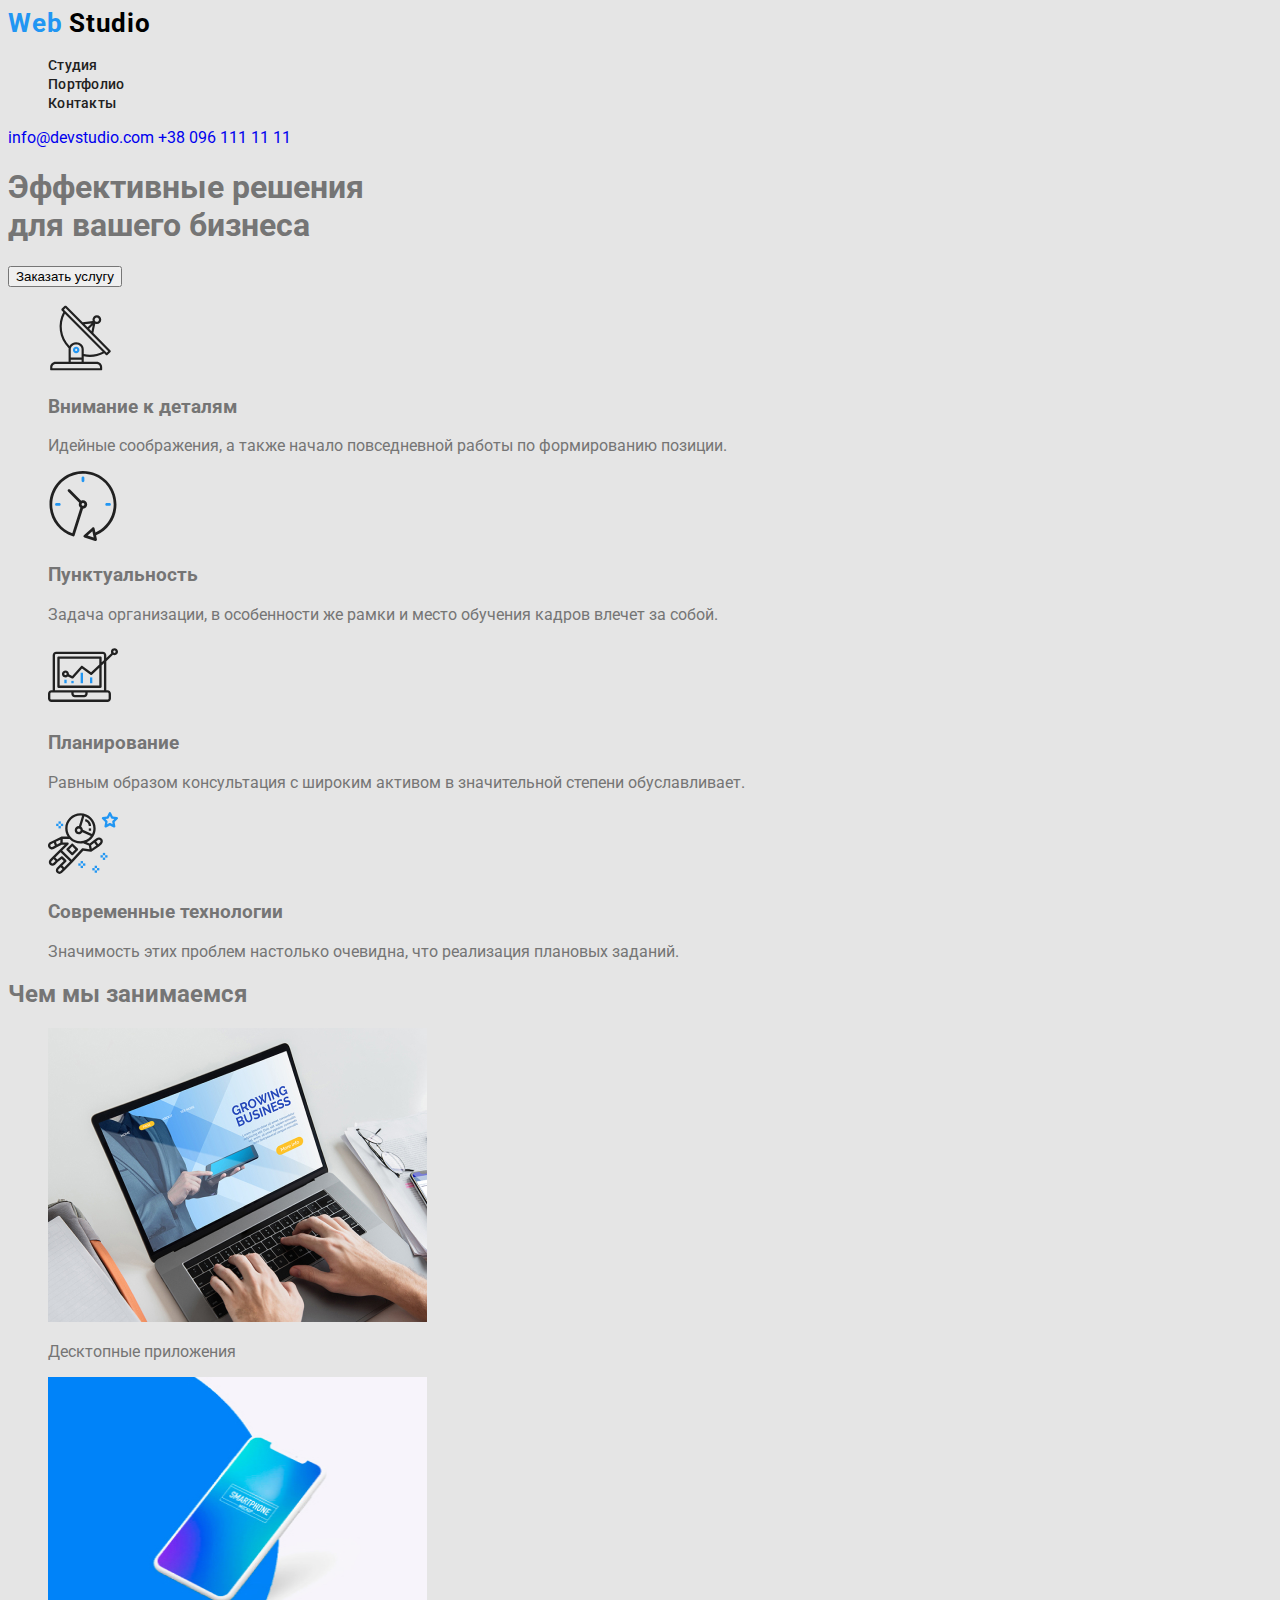
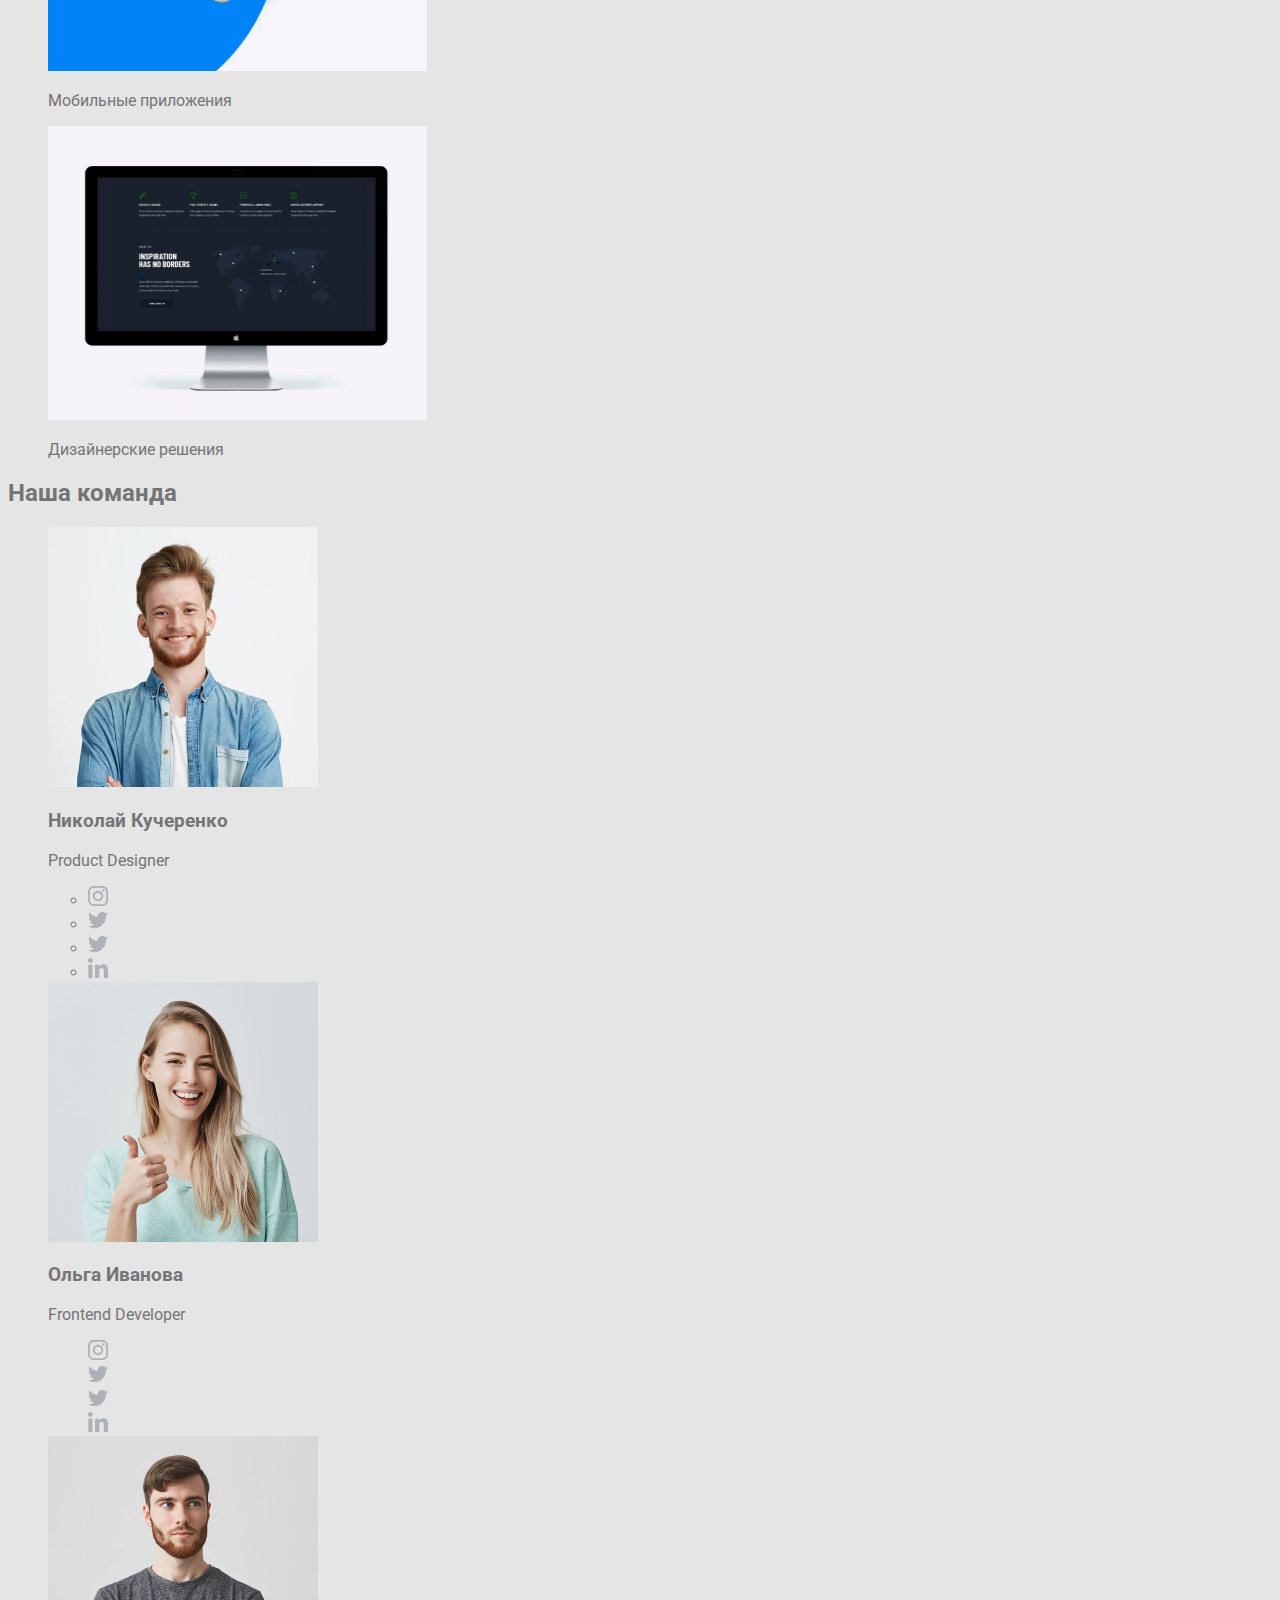
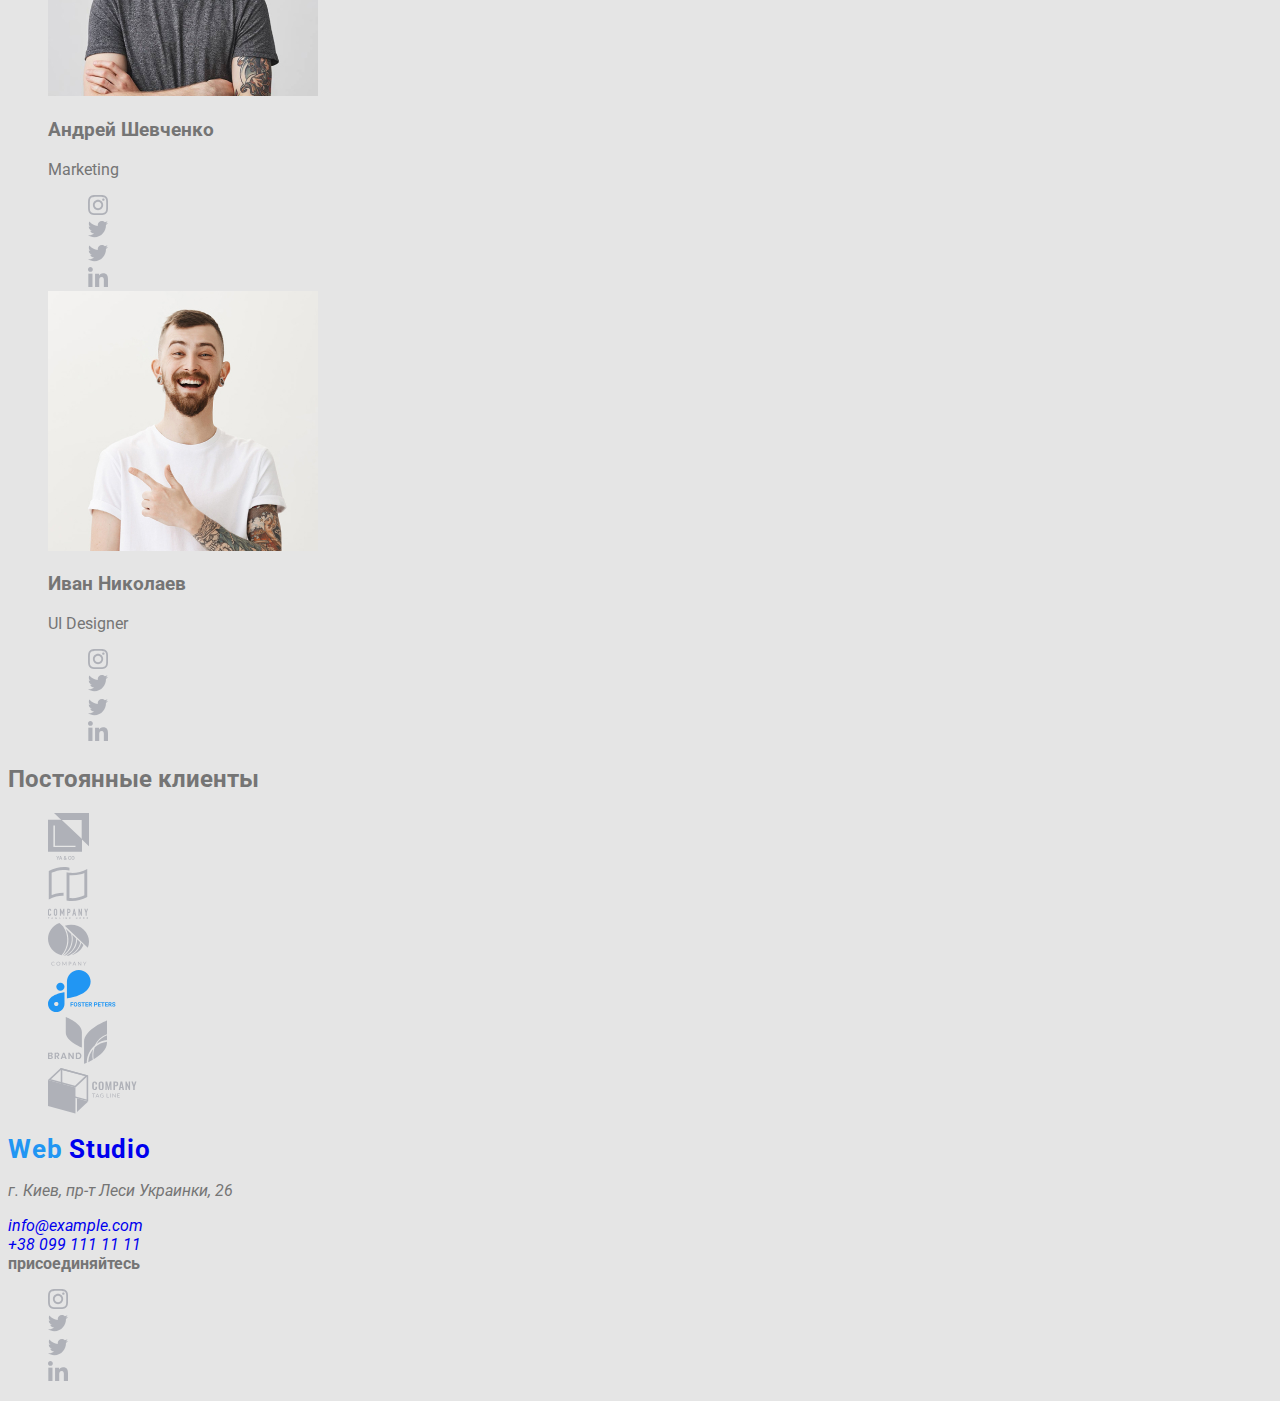
==== commit 5bf25a0c: "Виправлення і підготовка до стилізації" ====
--- a/index.html
+++ b/index.html
@@ -8,23 +8,24 @@
     <link
         href="https://fonts.googleapis.com/css2?family=Raleway:wght@700&family=Roboto:wght@400;500;700;900&display=swap"
         rel="stylesheet" />
+    <link rel="normalize" href="./css/normalize.css" />
     <link rel="stylesheet" href="./css/styles.css" />
 </head>
 
-<body>
+<body class="page">
     <!-- ШАПКА МАКЕТА -->
     <header class="header">
         <nav class="nav">
-            <a class="logo-link" href="index.html"><span class="web">Web</span> Studio</a>
-            <ul class="nav-list">
-                <li><a class="nav-link" href="./index.html">Студия</a></li>
-                <li><a class="nav-link" href="./portfolio.html">Портфолио</a></li>
-                <li><a class="nav-link" href="#">Контакты</a></li>
+            <a class="logo link" href="index.html"><span lang="en" class="web">Web</span> Studio</a>
+            <ul class="nav-list list">
+                <li><a class="nav-link link" href="./index.html">Студия</a></li>
+                <li><a class="nav-link link" href="./portfolio.html">Портфолио</a></li>
+                <li><a class="nav-link link" href="#">Контакты</a></li>
             </ul>
         </nav>
         <div class="contacts">
-            <a class="contacts-link" href="mailto:info@devstudio.com">info@devstudio.com</a>
-            <a class="contacts-link" href="tel:+380961111111">+38 096 111 11 11</a>
+            <a class="contacts-link link" href="mailto:info@devstudio.com">info@devstudio.com</a>
+            <a class="contacts-link link" href="tel:+380961111111">+38 096 111 11 11</a>
         </div>
     </header>
     <main>
@@ -34,9 +35,9 @@
             <button class="hero-button">Заказать услугу</button>
         </section>
         <!-- ПРЕИМУЩЕСТВА -->
-        <section class="superiority">
+        <section class="section">
             <h2 hidden>О нас</h2>
-            <ul class="superiority-list">
+            <ul class="superiority-list list">
                 <li>
                     <img class="superiority-img" src="./imges/aboutus/antenna.svg" alt="Иконака антены" width="65"
                         height="70">
@@ -68,9 +69,9 @@
             </ul>
         </section>
         <!-- ЧЕМ МЫ ЗАНИМАЕМСЯ -->
-        <section class="work">
-            <h2 class="work-titel">Чем мы занимаемся</h2>
-            <ul class="work-list">
+        <section class="section">
+            <h2 class="section-titel">Чем мы занимаемся</h2>
+            <ul class="work-list list">
                 <li>
                     <img class="work-img" src="./imges/ourwork/noutbook.jpg" alt="Изображение ноутбука" width="379"
                         height="294">
@@ -89,9 +90,9 @@
             </ul>
         </section>
         <!-- НАША КОМАНДА -->
-        <section class="team">
-            <h2 class="team-titel">Наша команда</h2>
-            <ul class="team-list">
+        <section class="section">
+            <h2 class="section-titel">Наша команда</h2>
+            <ul class="team-list list">
                 <li>
                     <img class="team-img" src="./imges/team/nikolai.jpg" alt="Фото Николая" width="270" height="260">
                     <h3 class="team-titel-name">Николай Кучеренко</h3>
@@ -111,7 +112,7 @@
                     <img class="team-img" src="./imges/team/olga.jpg" alt="Фото Ольги" width="270" height="260">
                     <h3 class="team-titel-name">Ольга Иванова</h3>
                     <p class="team-text" lang="en">Frontend Developer</p>
-                    <ul class="team-social-list">
+                    <ul class="team-social-list list">
                         <li><a class="team-social-link" href="#"><img src="./imges/social/instagram.svg"
                                     alt="иконка Инстаграм"></a></li>
                         <li><a class="team-social-link" href="#"><img src="./imges/social/twitter.svg"
@@ -126,7 +127,7 @@
                     <img class="team-img" src="./imges/team/andrei.jpg" alt="Фото Андрея" width="270" height="260">
                     <h3 class="team-titel-name">Андрей Шевченко</h3>
                     <p class="team-text" lang="en">Marketing</p>
-                    <ul class="team-social-list">
+                    <ul class="team-social-list list">
                         <li><a class="team-social-link" href="#"><img src="./imges/social/instagram.svg"
                                     alt="иконка Инстаграм"></a></li>
                         <li><a class="team-social-link" href="#"><img src="./imges/social/twitter.svg"
@@ -141,7 +142,7 @@
                     <img class="team-img" src="./imges/team/ivan.jpg" alt="Фото Ивана" width="270" height="260">
                     <h3 class="team-titel-name">Иван Николаев</h3>
                     <p class="team-text" lang="en">UI Designer</p>
-                    <ul class="team-social-list">
+                    <ul class="team-social-list list">
                         <li><a class="team-social-link" href="#"><img src="./imges/social/instagram.svg"
                                     alt="иконка Инстаграм"></a></li>
                         <li><a class="team-social-link" href="#"><img src="./imges/social/twitter.svg"
@@ -155,9 +156,9 @@
             </ul>
         </section>
         <!-- ПОСТОЯННЫЕ КЛИЕНТЫ -->
-        <section class="client">
-            <h2 class="client-titel">Постоянные клиенты</h2>
-            <ul class="client-list">
+        <section class="section">
+            <h2 class="section-titel">Постоянные клиенты</h2>
+            <ul class="client-list list">
                 <li><a class="client-link" href="#"><img src="./imges/clients/logo1.svg"
                             alt="Логотип первого клиента"></a></li>
                 <li><a class="client-link" href="#"><img src="./imges/clients/logo2.svg"
@@ -176,17 +177,16 @@
     <!-- ПОДВАЛ -->
     <footer class="footer">
         <div class="logo">
-            <a class="logo-link" href="index.html"><span class="web">Web</span> Studio</a>
+            <a class="logo-link link" href="index.html"><span class="web">Web</span> Studio</a>
         </div>
         <address class="address">
             <p class="address-text">г. Киев, пр-т Леси Украинки, 26</p>
-            <!--Клас???-->
-            <div><a href="mailto:info@example.com">info@example.com</a></div>
-            <div><a href="tel:+380991111111">+38 099 111 11 11</a></div>
+            <div><a class="link" href="mailto:info@example.com">info@example.com</a></div>
+            <div><a class="link" href="tel:+380991111111">+38 099 111 11 11</a></div>
         </address>
         <div>
             <b class="social">присоединяйтесь</b>
-            <ul class="sociai-list">
+            <ul class="sociai-list list">
                 <li><a class="social-link" href="#"><img src="./imges/social/instagram.svg" alt="иконка Инстаграм"></a>
                 </li>
                 <li><a class="social-link" href="#"><img src="./imges/social/twitter.svg" alt="иконка Твыттер"></a></li>
--- a/css/styles.css
+++ b/css/styles.css
@@ -4,12 +4,57 @@
 Черный цвет для лого - color: #000000;
 Основной серый цвет - color: #757575;
 Белый цвет - color: #FFFFFF;
+Фон подвала - color: #2F303A
+Цвет ссылок подвала - color: rgba(255, 255, 255, 0.6)
+Цвет фона страницы - color: #E5E5E5;
+Фон секции Теам - color: #F5F4FA;
 */
+:root {
+    --maint-font:"Roboto"; sans-serif;
+    --secondary-font: "Raleway"; sans-serif;
+    --akcent-color: #2196F3;
+    --main-titel-color: #212121;
+    --secondary-titel-color: #FFFFFF;
+    --logo-color: #000000;
+    --main-text-color: #757575;
+    --backgraund-color: #E5E5E5;
+    --backgraund-footer-color: #2F303A;
+    --backgraund-team-color: #F5F4FA;
+    --footer-link-color: rgba(255, 255, 255, 0.6)
+}
 
-
-body {
-    font-family: Roboto; sans-serif
+.page {
+    font-family: var(--maint-font);
+    background-color: var(--backgraund-color);
+    color: var(--main-text-color);
+}
+.list {
+    list-style: none;
+}
+.link {
+    text-decoration: none;
 }
 .logo {
-    font-family: Raleway; sans-serif
-}+    font-family: var(--secondary-titel-color);
+    font-weight: bold;
+    font-size: 26px;
+    line-height: 1.19;
+    letter-spacing: 0.03em;
+    color: var(--logo-color);
+    }
+.web {
+    color: #2196F3;
+}
+.nav-link {
+    font-family: var(--maint-font);
+    font-weight: 500;
+    font-size: 14px;
+    line-height: 1.14;
+    letter-spacing: 0.02em;
+    color: var(--main-titel-color);  
+}
+.nav-link:hover,
+.nav-link:focus {
+    color: #2196F3;
+}
+
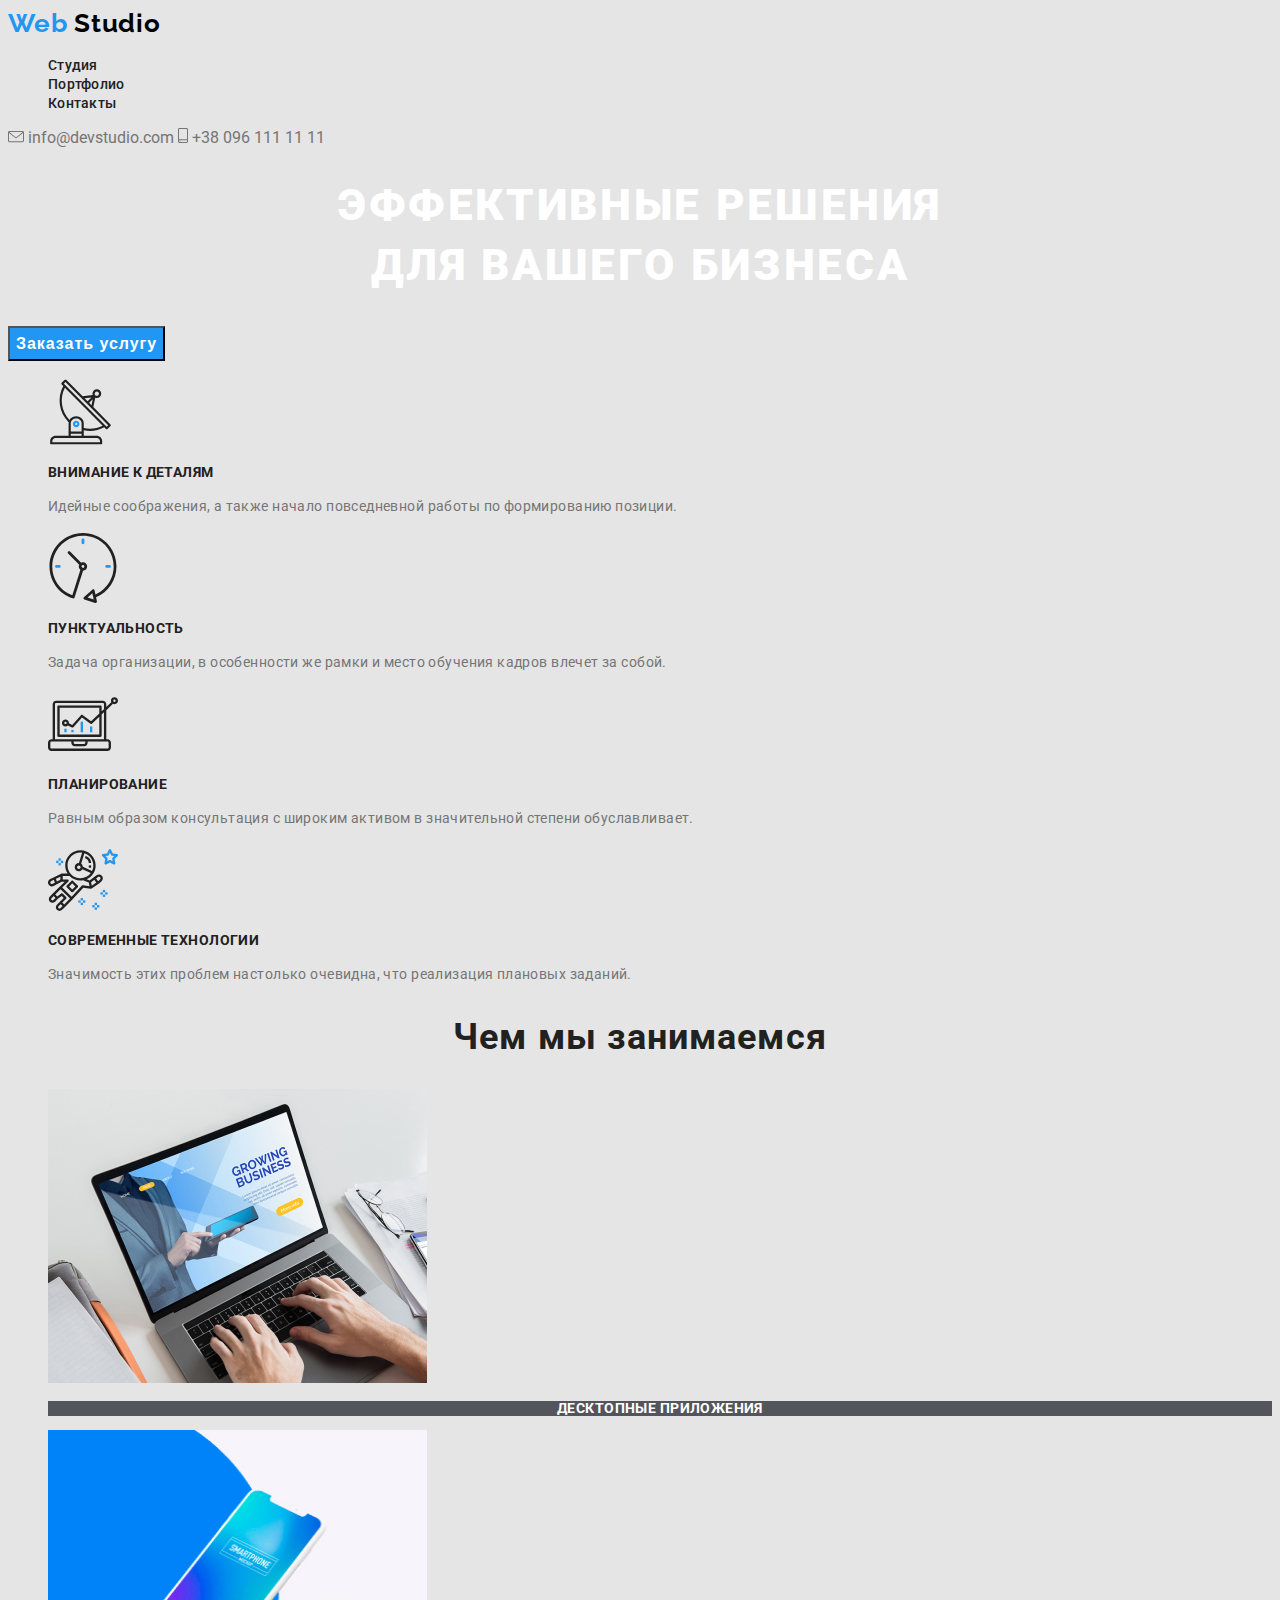
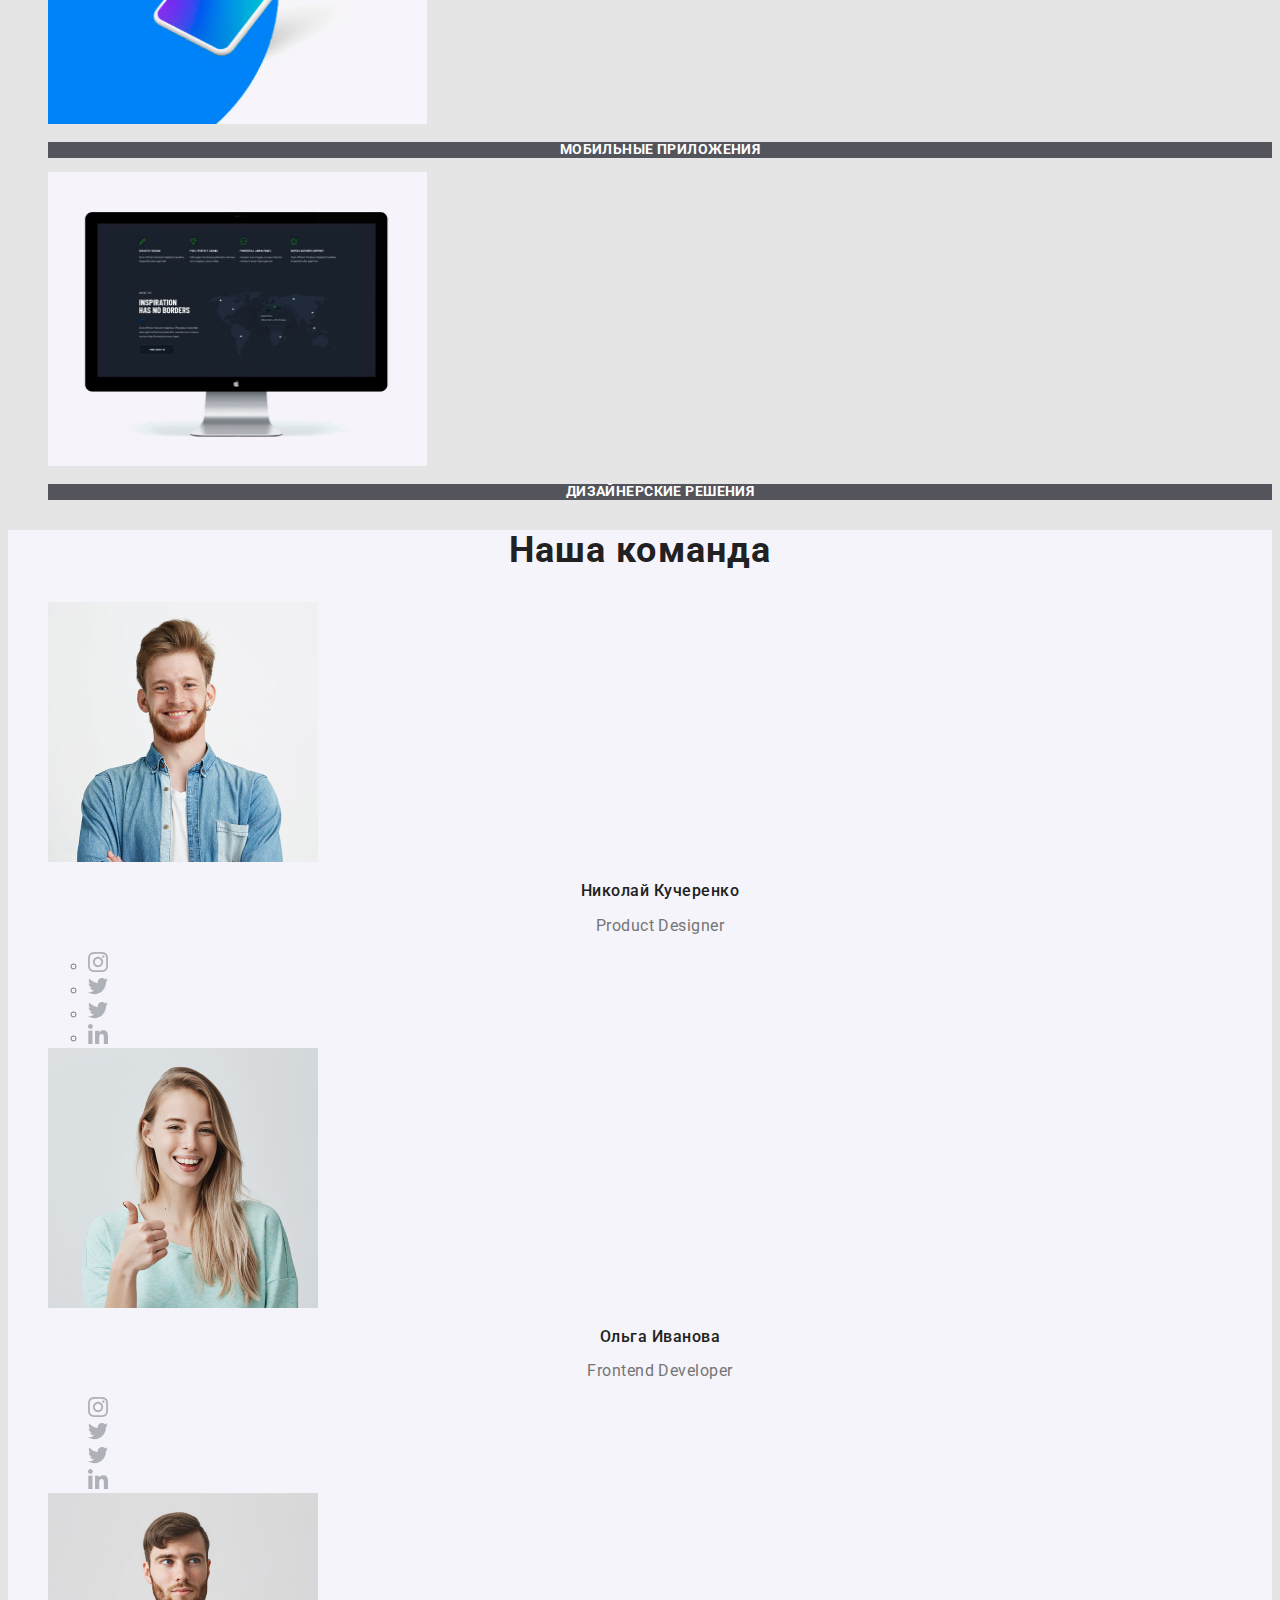
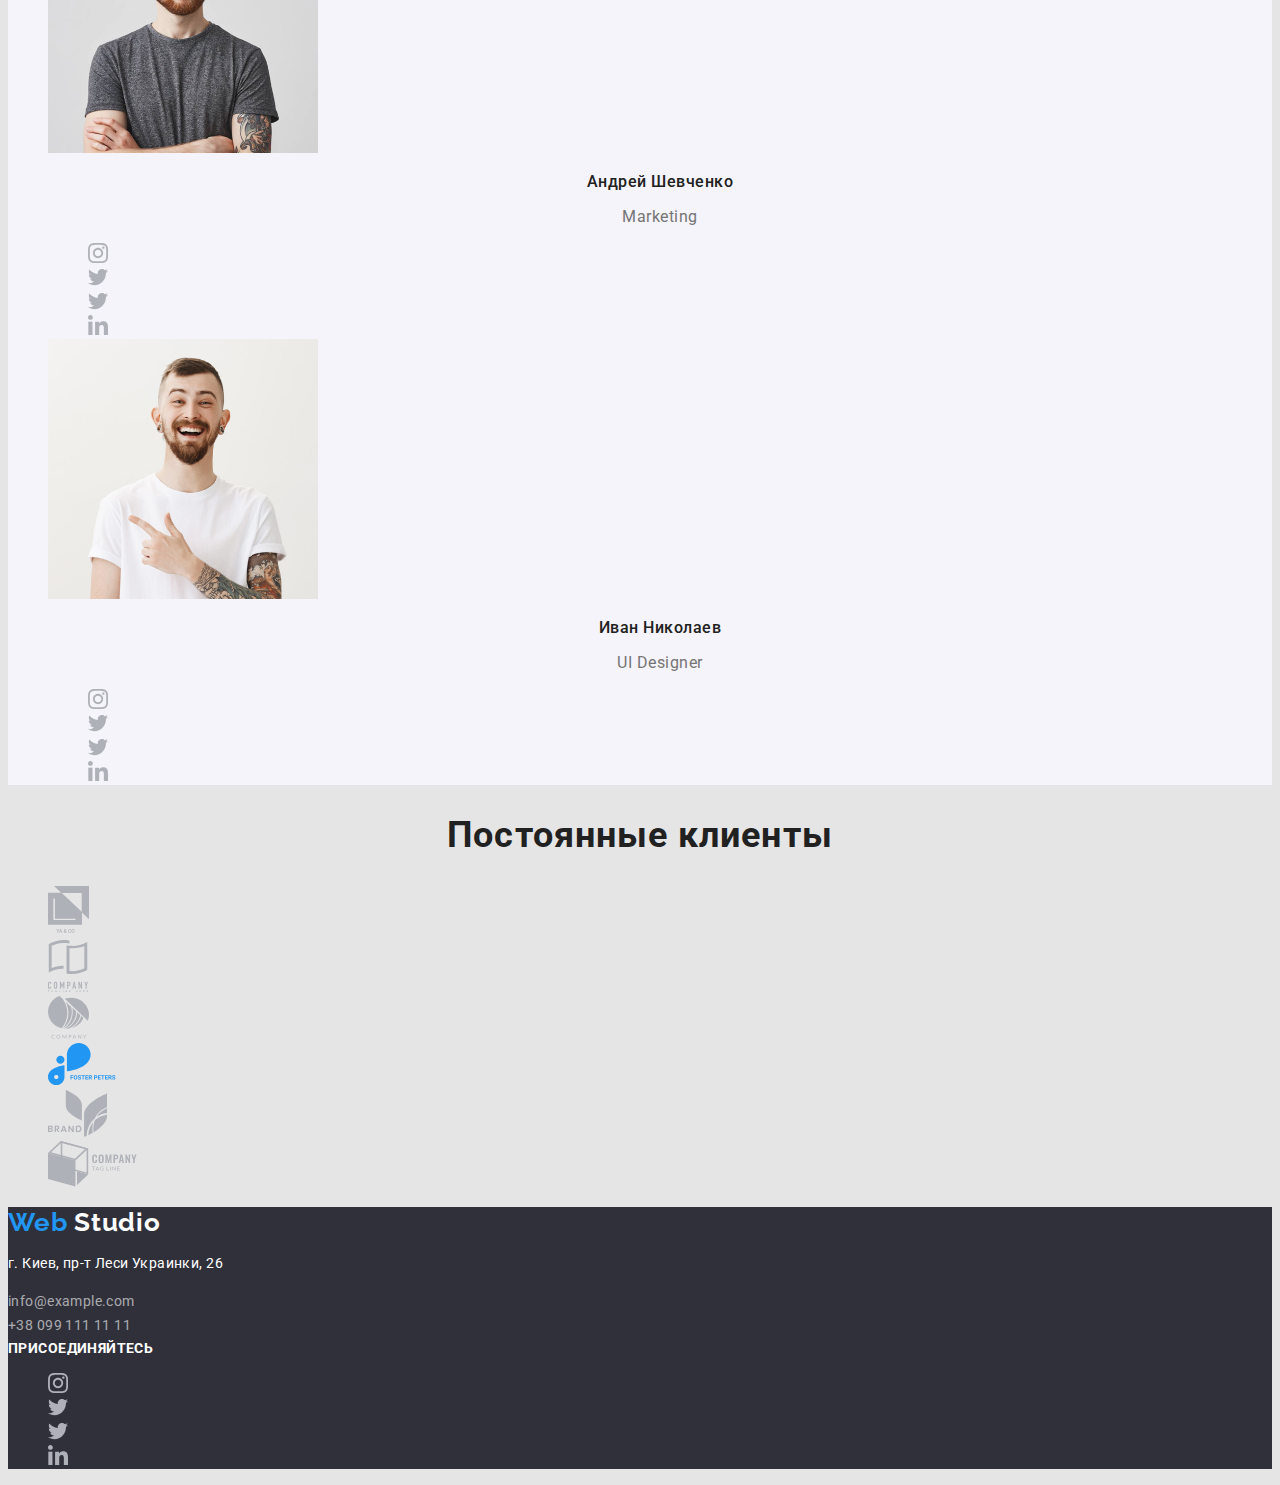
==== commit d0206a8e: "Колір і текст для Studio" ====
--- a/index.html
+++ b/index.html
@@ -24,8 +24,10 @@
             </ul>
         </nav>
         <div class="contacts">
-            <a class="contacts-link link" href="mailto:info@devstudio.com">info@devstudio.com</a>
-            <a class="contacts-link link" href="tel:+380961111111">+38 096 111 11 11</a>
+            <a class="contacts-link link" href="mailto:info@devstudio.com">
+                <img src="./imges/contacts/envelope.svg" alt="иконка почты"> info@devstudio.com</a>
+            <a class="contacts-link link" href="tel:+380961111111">
+                <img src="./imges/contacts/smartphone.svg" alt="иконка телефона"> +38 096 111 11 11</a>
         </div>
     </header>
     <main>
@@ -90,12 +92,12 @@
             </ul>
         </section>
         <!-- НАША КОМАНДА -->
-        <section class="section">
+        <section class="section team">
             <h2 class="section-titel">Наша команда</h2>
             <ul class="team-list list">
                 <li>
                     <img class="team-img" src="./imges/team/nikolai.jpg" alt="Фото Николая" width="270" height="260">
-                    <h3 class="team-titel-name">Николай Кучеренко</h3>
+                    <h3 class="team-name">Николай Кучеренко</h3>
                     <p class="team-text" lang="en">Product Designer</p>
                     <ul class="team-social-list">
                         <li><a class="team-social-link" href="#"><img src="./imges/social/instagram.svg"
@@ -110,7 +112,7 @@
                 </li>
                 <li>
                     <img class="team-img" src="./imges/team/olga.jpg" alt="Фото Ольги" width="270" height="260">
-                    <h3 class="team-titel-name">Ольга Иванова</h3>
+                    <h3 class="team-name">Ольга Иванова</h3>
                     <p class="team-text" lang="en">Frontend Developer</p>
                     <ul class="team-social-list list">
                         <li><a class="team-social-link" href="#"><img src="./imges/social/instagram.svg"
@@ -125,7 +127,7 @@
                 </li>
                 <li>
                     <img class="team-img" src="./imges/team/andrei.jpg" alt="Фото Андрея" width="270" height="260">
-                    <h3 class="team-titel-name">Андрей Шевченко</h3>
+                    <h3 class="team-name">Андрей Шевченко</h3>
                     <p class="team-text" lang="en">Marketing</p>
                     <ul class="team-social-list list">
                         <li><a class="team-social-link" href="#"><img src="./imges/social/instagram.svg"
@@ -140,7 +142,7 @@
                 </li>
                 <li>
                     <img class="team-img" src="./imges/team/ivan.jpg" alt="Фото Ивана" width="270" height="260">
-                    <h3 class="team-titel-name">Иван Николаев</h3>
+                    <h3 class="team-name">Иван Николаев</h3>
                     <p class="team-text" lang="en">UI Designer</p>
                     <ul class="team-social-list list">
                         <li><a class="team-social-link" href="#"><img src="./imges/social/instagram.svg"
@@ -176,16 +178,16 @@
     </main>
     <!-- ПОДВАЛ -->
     <footer class="footer">
-        <div class="logo">
-            <a class="logo-link link" href="index.html"><span class="web">Web</span> Studio</a>
+        <div class="footer-logo">
+            <a class="footer-logo-link link" href="index.html"><span class="web">Web</span> Studio</a>
         </div>
         <address class="address">
             <p class="address-text">г. Киев, пр-т Леси Украинки, 26</p>
-            <div><a class="link" href="mailto:info@example.com">info@example.com</a></div>
-            <div><a class="link" href="tel:+380991111111">+38 099 111 11 11</a></div>
+            <div><a class="footer-contacts link" href="mailto:info@example.com">info@example.com</a></div>
+            <div><a class="footer-contacts link" href="tel:+380991111111">+38 099 111 11 11</a></div>
         </address>
         <div>
-            <b class="social">присоединяйтесь</b>
+            <b class="social-text">присоединяйтесь</b>
             <ul class="sociai-list list">
                 <li><a class="social-link" href="#"><img src="./imges/social/instagram.svg" alt="иконка Инстаграм"></a>
                 </li>
--- a/css/styles.css
+++ b/css/styles.css
@@ -34,8 +34,9 @@
 .link {
     text-decoration: none;
 }
-.logo {
-    font-family: var(--secondary-titel-color);
+.logo,
+.footer-logo-link {
+    font-family: var(--secondary-font);
     font-weight: bold;
     font-size: 26px;
     line-height: 1.19;
@@ -43,10 +44,9 @@
     color: var(--logo-color);
     }
 .web {
-    color: #2196F3;
+    color: var(--akcent-color);
 }
 .nav-link {
-    font-family: var(--maint-font);
     font-weight: 500;
     font-size: 14px;
     line-height: 1.14;
@@ -54,7 +54,111 @@
     color: var(--main-titel-color);  
 }
 .nav-link:hover,
-.nav-link:focus {
-    color: #2196F3;
+.nav-link:focus,
+.contacts-link:hover,
+.contacts-link:focus  {
+    color: var(--akcent-color);
 }
-
+.contacts-link {
+    color: var(--main-text-color);
+}
+.hero-titel {
+    font-weight: 900;
+    font-size: 44px;
+    line-height: 1.36;
+    text-align: center;
+    letter-spacing: 0.06em;
+    text-transform: uppercase;
+    color: var(--secondary-titel-color);
+}
+.hero-button {
+    font-style: normal;
+    font-weight: bold;
+    font-size: 16px;
+    line-height: 1.87;
+    display: flex;
+    align-items: center;
+    text-align: center;
+    letter-spacing: 0.06em;
+    background-color: var(--akcent-color);
+    color: var(--secondary-titel-color);
+}
+.superiority-titel {
+    font-weight: bold;
+    font-size: 14px;
+    line-height: 1.14;
+    letter-spacing: 0.03em;
+    text-transform: uppercase;
+    color: var(--main-titel-color);
+}
+.superiority-text {
+    font-weight: normal;
+    font-size: 14px;
+    line-height: 1.71;
+    letter-spacing: 0.03em;
+    color: var(--main-text-color);
+}
+.section-titel {
+    font-weight: bold;
+    font-size: 36px;
+    line-height: 1.16;
+    text-align: center;
+    letter-spacing: 0.03em;
+    color: var(--main-titel-color);
+}
+.work-text {
+    font-weight: bold;
+    font-size: 14px;
+    line-height: 1.14;
+    text-align: center;
+    letter-spacing: 0.03em;
+    text-transform: uppercase;
+    background: rgba(47, 48, 58, 0.8);
+    color: var(--secondary-titel-color);
+}
+.team-name,
+.team-text {
+    font-weight: 500;
+    font-size: 16px;
+    line-height: 1.18;
+    text-align: center;
+    letter-spacing: 0.03em;
+    color: var(--main-titel-color);
+}
+.team-text {
+    font-weight: 400;
+    color: var(--main-text-color);
+}
+.team {
+    background-color: var(--backgraund-team-color);
+}
+.footer{
+    background-color: var(--backgraund-footer-color);
+}
+.footer-logo-link {
+    color: var(--secondary-titel-color);
+}
+.address-text,
+.footer-contacts {
+    font-style: normal;
+    font-weight: 400;
+    font-size: 14px;
+    line-height: 1.71;
+    letter-spacing: 0.03em;
+    color: var(--secondary-titel-color);
+}
+.footer-contacts {
+    color: var(--footer-link-color);
+    }
+.social-text {
+    font-weight: 700;
+    font-size: 14px;
+    line-height: 1.14;
+    letter-spacing: 0.03em;
+    text-transform: uppercase;
+    color: var(--secondary-titel-color);
+}
+.team-social-link:hover,
+.social-link:hover {
+    background-color: var(--akcent-color);
+}
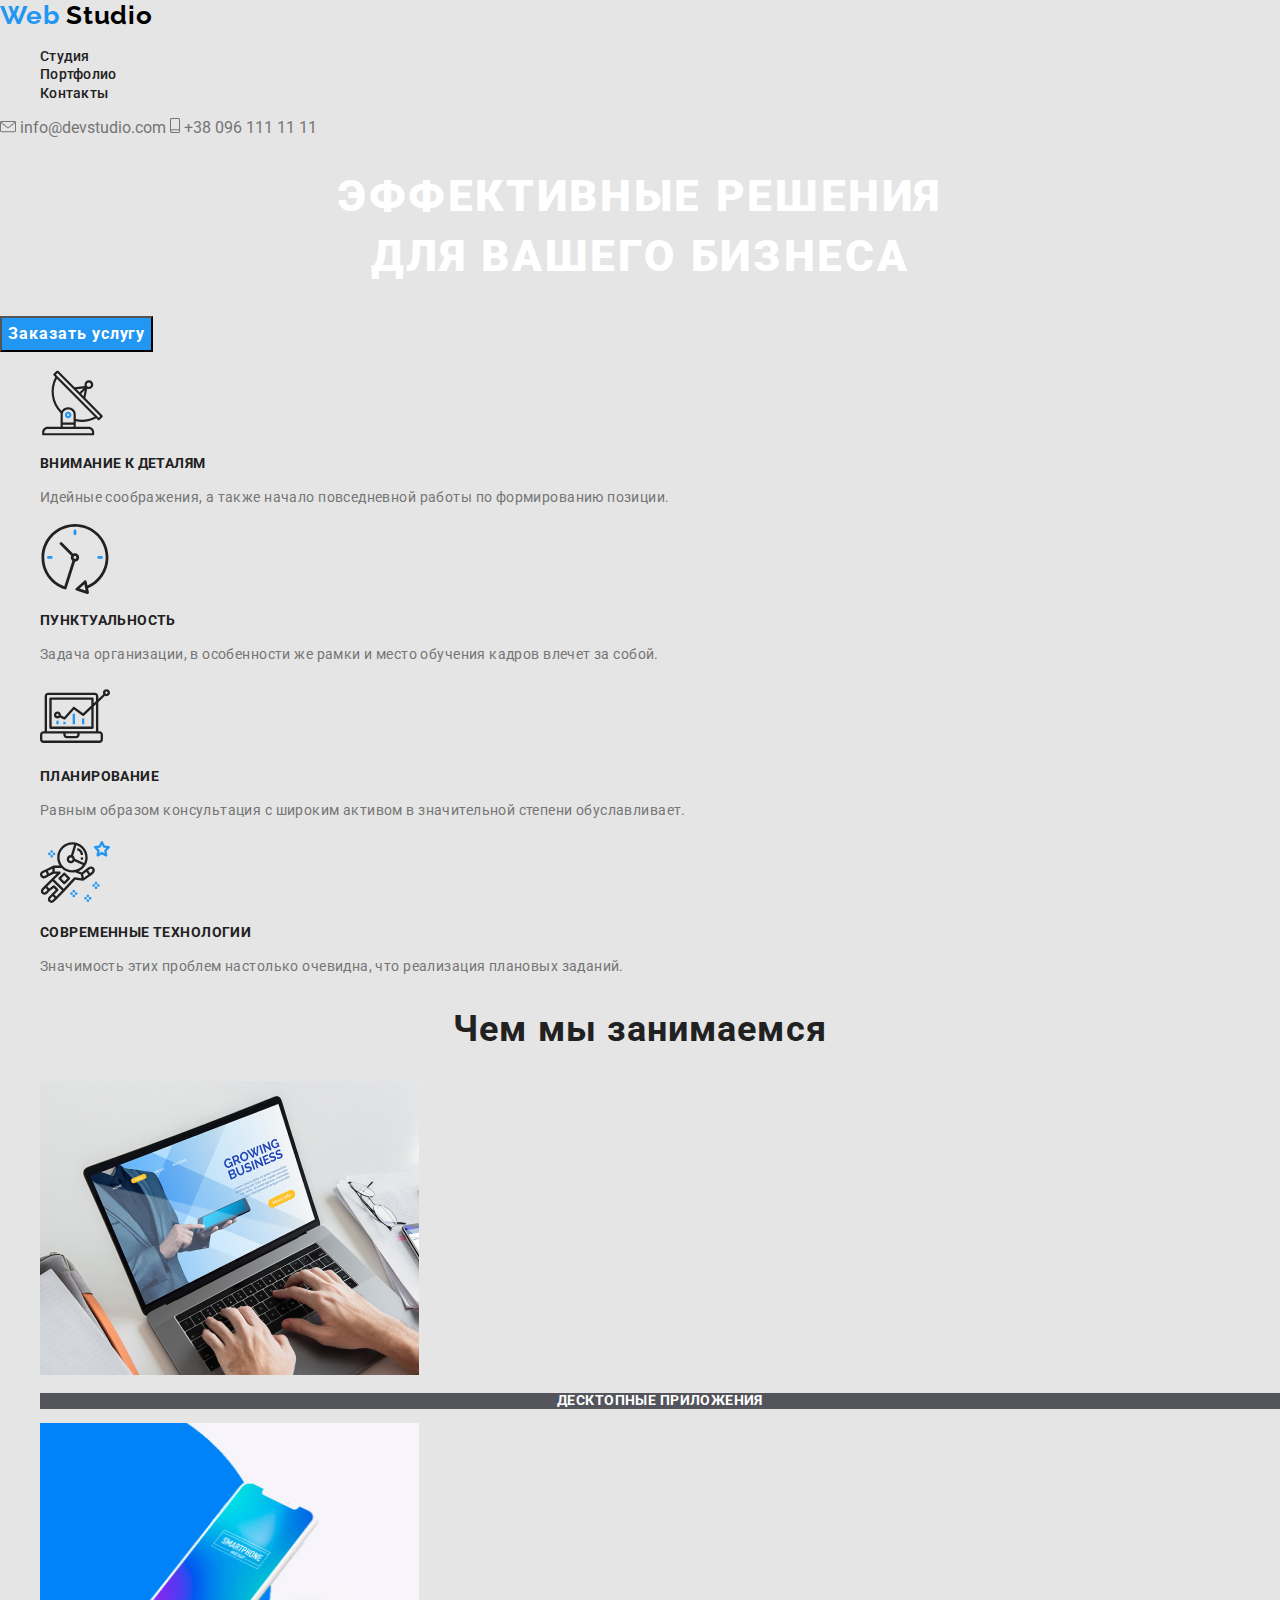
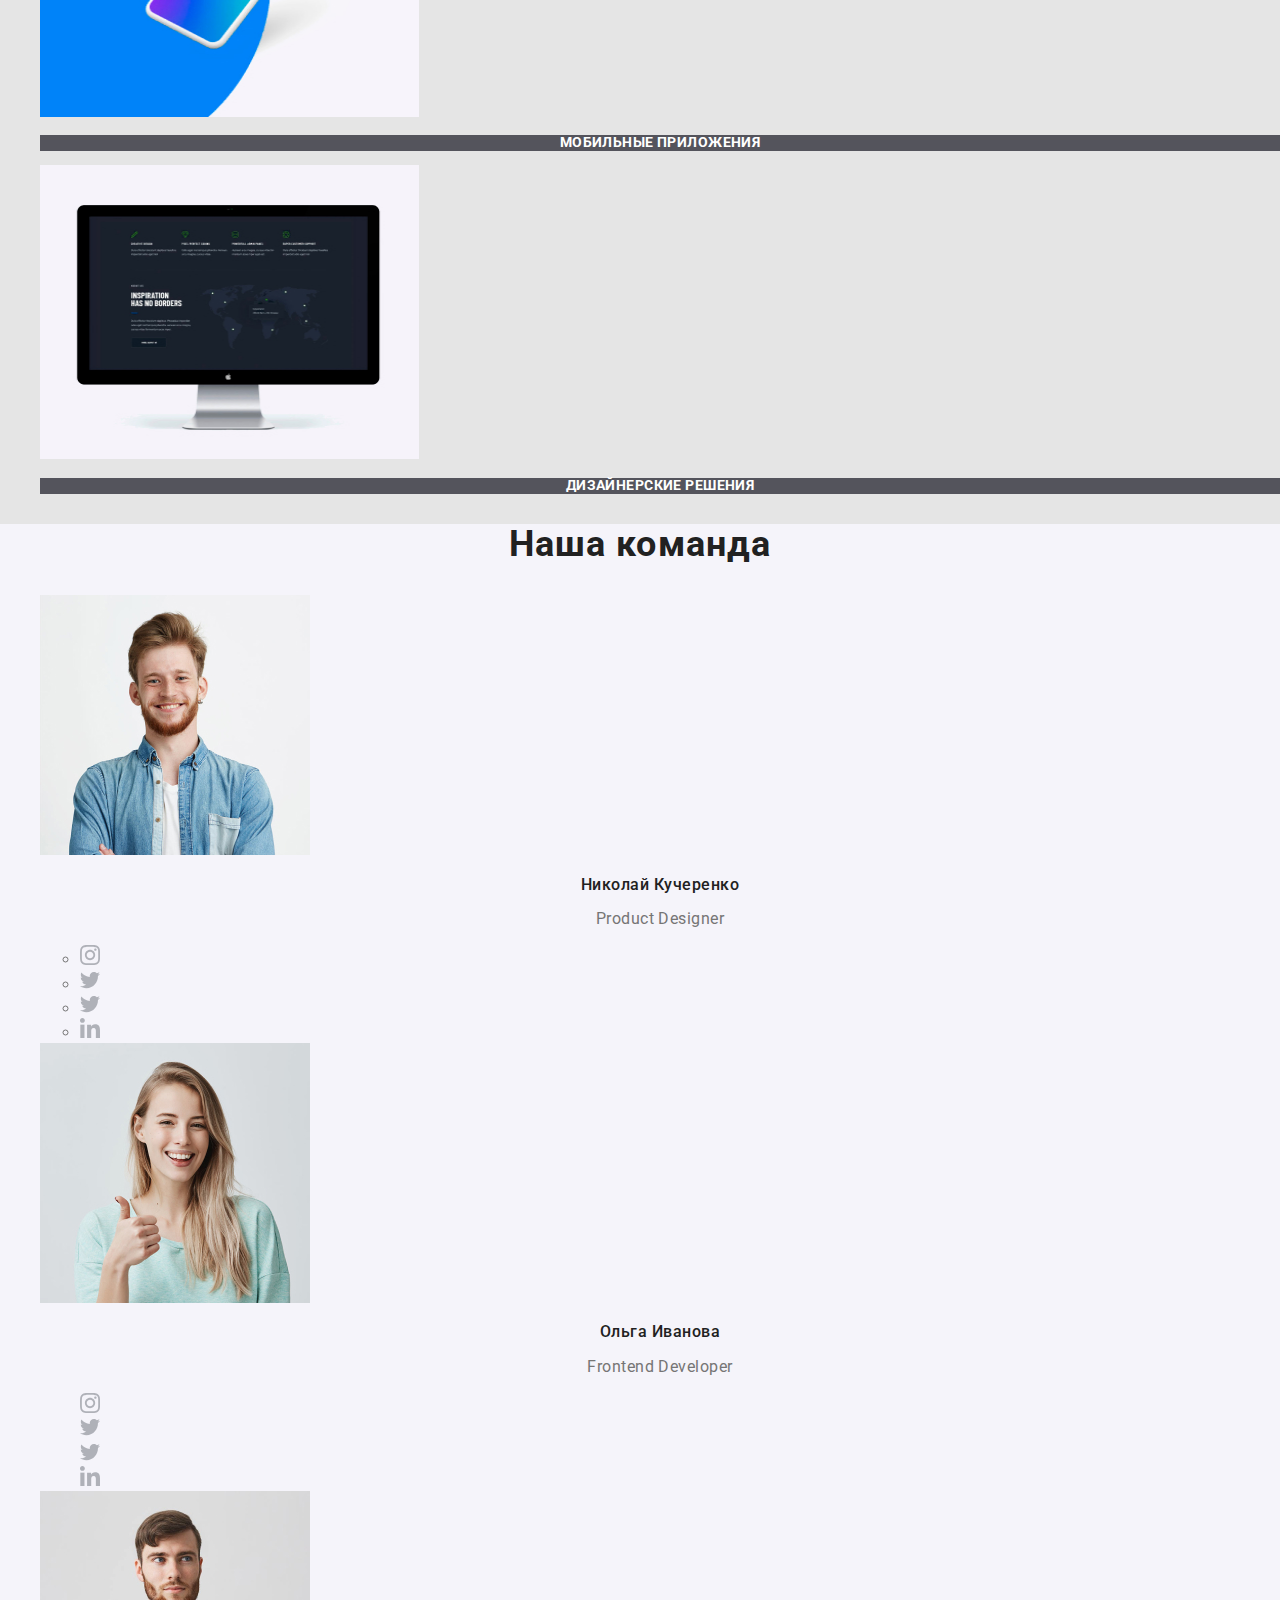
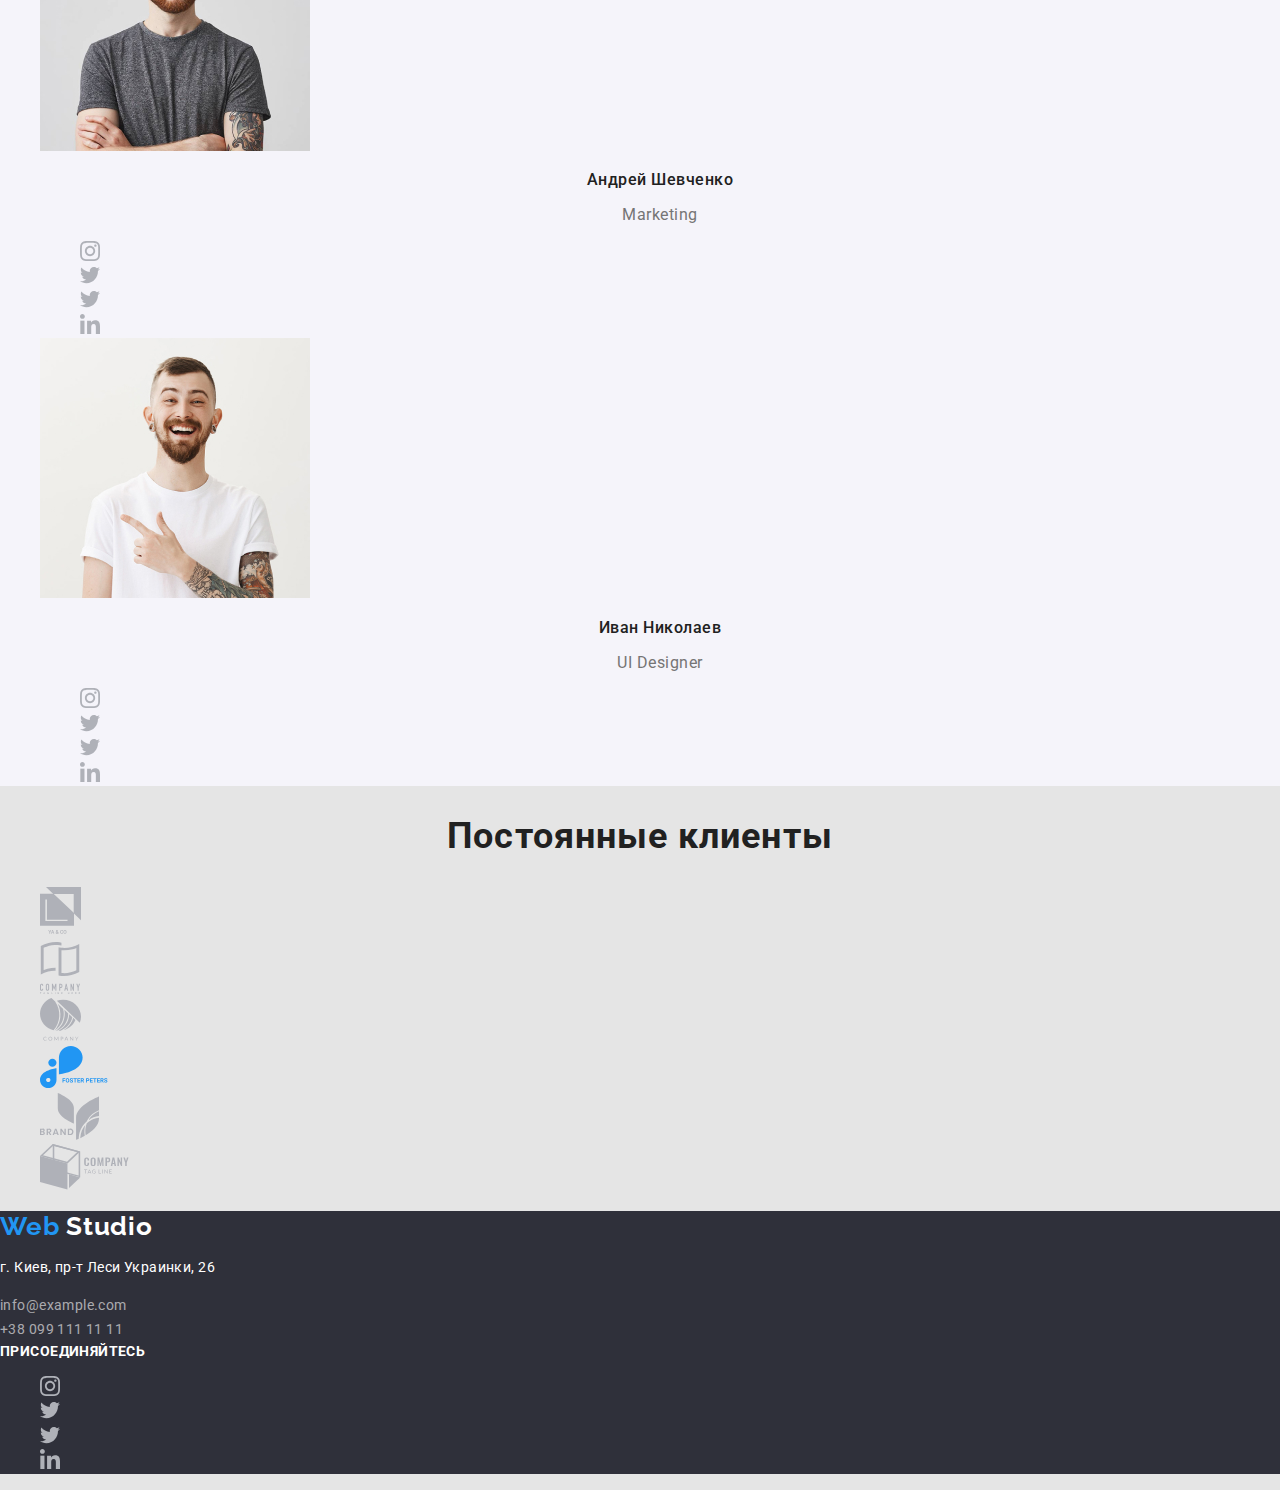
==== commit 9e2205f7: "Колір і текст для Portfolio" ====
--- a/index.html
+++ b/index.html
@@ -4,11 +4,11 @@
 <head>
     <meta charset="UTF-8">
     <meta name="viewport" content="width=device-width, initial-scale=1.0">
-    <title>HomeWork1</title>
+    <title>HomeWork2</title>
     <link
         href="https://fonts.googleapis.com/css2?family=Raleway:wght@700&family=Roboto:wght@400;500;700;900&display=swap"
         rel="stylesheet" />
-    <link rel="normalize" href="./css/normalize.css" />
+    <link rel="stylesheet" href="./css/normalize.css" />
     <link rel="stylesheet" href="./css/styles.css" />
 </head>
 
@@ -19,7 +19,7 @@
             <a class="logo link" href="index.html"><span lang="en" class="web">Web</span> Studio</a>
             <ul class="nav-list list">
                 <li><a class="nav-link link" href="./index.html">Студия</a></li>
-                <li><a class="nav-link link" href="./portfolio.html">Портфолио</a></li>
+                <li><a class="nav-link link" href="./portfolio.html" target="blank">Портфолио</a></li>
                 <li><a class="nav-link link" href="#">Контакты</a></li>
             </ul>
         </nav>
--- a/css/styles.css
+++ b/css/styles.css
@@ -22,7 +22,7 @@
     --backgraund-team-color: #F5F4FA;
     --footer-link-color: rgba(255, 255, 255, 0.6)
 }
-
+/* Общие стили */
 .page {
     font-family: var(--maint-font);
     background-color: var(--backgraund-color);
@@ -34,6 +34,7 @@
 .link {
     text-decoration: none;
 }
+/* Логотип */
 .logo,
 .footer-logo-link {
     font-family: var(--secondary-font);
@@ -46,6 +47,7 @@
 .web {
     color: var(--akcent-color);
 }
+/* Навигация */
 .nav-link {
     font-weight: 500;
     font-size: 14px;
@@ -62,6 +64,7 @@
 .contacts-link {
     color: var(--main-text-color);
 }
+/* Секция Герой */
 .hero-titel {
     font-weight: 900;
     font-size: 44px;
@@ -83,6 +86,7 @@
     background-color: var(--akcent-color);
     color: var(--secondary-titel-color);
 }
+/* Секция Преимущества */
 .superiority-titel {
     font-weight: bold;
     font-size: 14px;
@@ -98,6 +102,7 @@
     letter-spacing: 0.03em;
     color: var(--main-text-color);
 }
+/* Имена секций */
 .section-titel {
     font-weight: bold;
     font-size: 36px;
@@ -106,6 +111,7 @@
     letter-spacing: 0.03em;
     color: var(--main-titel-color);
 }
+/* Секция Работы */
 .work-text {
     font-weight: bold;
     font-size: 14px;
@@ -116,6 +122,7 @@
     background: rgba(47, 48, 58, 0.8);
     color: var(--secondary-titel-color);
 }
+/* Секция Команда */
 .team-name,
 .team-text {
     font-weight: 500;
@@ -132,6 +139,7 @@
 .team {
     background-color: var(--backgraund-team-color);
 }
+/* Подвал */
 .footer{
     background-color: var(--backgraund-footer-color);
 }
@@ -162,3 +170,43 @@
 .social-link:hover {
     background-color: var(--akcent-color);
 }
+/* Фильтр портфолио */
+.button-name {
+    font-weight: 500;
+    font-size: 16px;
+    line-height: 1.62;
+    text-align: center;
+    letter-spacing: 0.03em;
+    background: var(--backgraund-team-color);
+    color: var(--main-titel-color);
+}
+.button-name:hover,
+.button-name:focus {
+   background: var(--akcent-color);
+   color: var(--secondary-titel-color);
+}
+/* Галерея портфолио */
+.project-titel {
+    font-weight: 700;
+    font-size: 18px;
+    line-height: 2;
+    letter-spacing: 0.06em;
+    color: var(--main-titel-color);
+}
+.project-name {
+    font-weight: normal;
+    font-size: 16px;
+    line-height: 1.87;
+    letter-spacing: 0.03em;
+    color: var(--main-text-color);
+}
+.project-text {
+    font-weight: 400;
+    font-size: 18px;
+    line-height: 1.55;
+    letter-spacing: 0.03em;
+    color: var(--secondary-titel-color);
+}
+.project-text:hover {
+    background: rgba(33, 150, 243, 0.9);
+}
